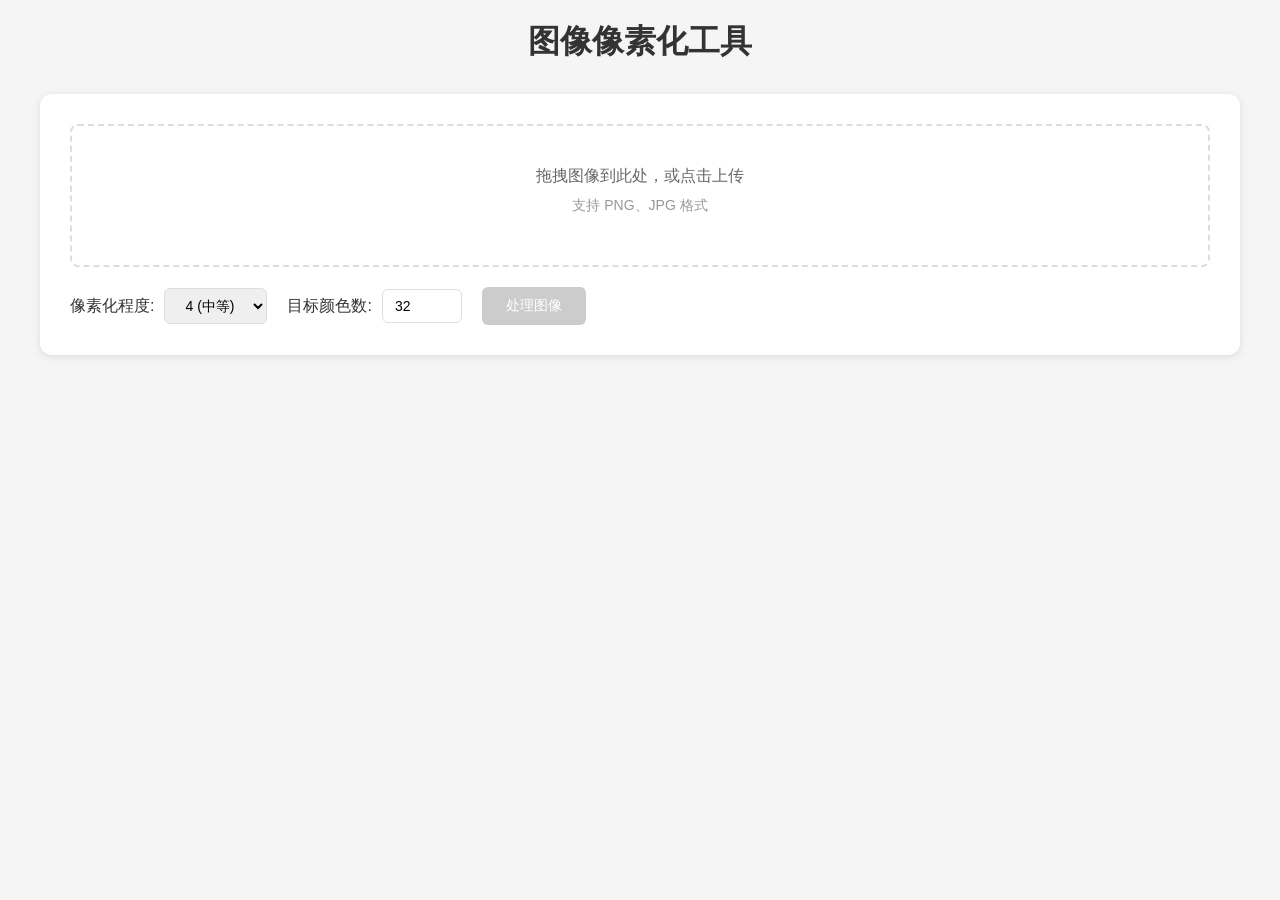
==== static/index.html @ 077cb4ea "feat(api): 添加 K-Means 颜色优化功能 支持对像素化图像进行 K-Means 颜色聚类减少颜色总数， 前端可设定目标颜色数并一键优化，优化后图像支持下载。  Co-Authored-" ====
<!DOCTYPE html>
<html lang="zh-CN">
<head>
    <meta charset="UTF-8">
    <meta name="viewport" content="width=device-width, initial-scale=1.0">
    <title>像素化工具</title>
    <style>
        * {
            margin: 0;
            padding: 0;
            box-sizing: border-box;
        }

        body {
            font-family: -apple-system, BlinkMacSystemFont, "Segoe UI", Roboto, sans-serif;
            background: #f5f5f5;
            min-height: 100vh;
            padding: 20px;
        }

        .container {
            max-width: 1200px;
            margin: 0 auto;
        }

        h1 {
            text-align: center;
            margin-bottom: 30px;
            color: #333;
        }

        .upload-section {
            background: white;
            border-radius: 12px;
            padding: 30px;
            margin-bottom: 20px;
            box-shadow: 0 2px 8px rgba(0,0,0,0.1);
        }

        .upload-area {
            border: 2px dashed #ddd;
            border-radius: 8px;
            padding: 40px;
            text-align: center;
            cursor: pointer;
            transition: all 0.3s;
        }

        .upload-area:hover, .upload-area.dragover {
            border-color: #007aff;
            background: #f0f7ff;
        }

        .upload-area p {
            color: #666;
            margin-bottom: 10px;
        }

        .upload-area .hint {
            font-size: 14px;
            color: #999;
        }

        .upload-area.has-file {
            border-style: solid;
            padding: 10px;
        }

        .upload-area.has-file p,
        .upload-area.has-file .hint {
            display: none;
        }

        .upload-area .preview-img {
            display: none;
            max-width: 100%;
            max-height: 300px;
            border-radius: 8px;
        }

        .upload-area.has-file .preview-img {
            display: block;
        }

        .controls {
            display: flex;
            align-items: center;
            gap: 20px;
            margin-top: 20px;
            flex-wrap: wrap;
        }

        .control-group {
            display: flex;
            align-items: center;
            gap: 10px;
        }

        label {
            font-weight: 500;
            color: #333;
        }

        select {
            padding: 8px 16px;
            border: 1px solid #ddd;
            border-radius: 6px;
            font-size: 14px;
            cursor: pointer;
        }

        button {
            padding: 10px 24px;
            background: #007aff;
            color: white;
            border: none;
            border-radius: 6px;
            font-size: 14px;
            font-weight: 500;
            cursor: pointer;
            transition: background 0.3s;
        }

        button:hover {
            background: #0056b3;
        }

        button:disabled {
            background: #ccc;
            cursor: not-allowed;
        }

        .result-section {
            display: none;
            background: white;
            border-radius: 12px;
            padding: 30px;
            box-shadow: 0 2px 8px rgba(0,0,0,0.1);
        }

        .result-section.show {
            display: block;
        }

        .image-compare {
            display: grid;
            grid-template-columns: repeat(auto-fit, minmax(300px, 1fr));
            gap: 20px;
        }

        .image-box {
            text-align: center;
        }

        .image-box h3 {
            margin-bottom: 10px;
            color: #333;
        }

        .image-box img {
            max-width: 100%;
            border-radius: 8px;
            border: 1px solid #eee;
        }

        .download-btn {
            margin-top: 15px;
            padding: 10px 24px;
            background: #34c759;
            color: white;
            border: none;
            border-radius: 6px;
            font-size: 14px;
            font-weight: 500;
            cursor: pointer;
            transition: background 0.3s;
            text-align: center;
            display: inline-block;
        }

        .download-btn:hover {
            background: #28a745;
        }

        .download-btn:disabled {
            background: #ccc;
            cursor: not-allowed;
        }

        .optimize-btn {
            margin-top: 15px;
            padding: 10px 24px;
            background: #ff9500;
            color: white;
            border: none;
            border-radius: 6px;
            font-size: 14px;
            font-weight: 500;
            cursor: pointer;
            transition: background 0.3s;
        }

        .optimize-btn:hover {
            background: #e08600;
        }

        .optimize-btn:disabled {
            background: #ccc;
            cursor: not-allowed;
        }

        .color-info {
            margin-top: 8px;
            font-size: 13px;
            color: #888;
        }

        .loading {
            display: none;
            text-align: center;
            padding: 20px;
            color: #666;
        }

        .loading.show {
            display: block;
        }

        .spinner {
            border: 3px solid #f3f3f3;
            border-top: 3px solid #007aff;
            border-radius: 50%;
            width: 40px;
            height: 40px;
            animation: spin 1s linear infinite;
            margin: 0 auto 10px;
        }

        @keyframes spin {
            0% { transform: rotate(0deg); }
            100% { transform: rotate(360deg); }
        }

        .error {
            display: none;
            background: #fee;
            color: #c33;
            padding: 12px 16px;
            border-radius: 6px;
            margin-top: 15px;
        }

        .error.show {
            display: block;
        }

        input[type="file"] {
            display: none;
        }
    </style>
</head>
<body>
    <div class="container">
        <h1>图像像素化工具</h1>

        <div class="upload-section">
            <div class="upload-area" id="uploadArea">
                <p>拖拽图像到此处，或点击上传</p>
                <p class="hint">支持 PNG、JPG 格式</p>
                <img id="previewImg" class="preview-img" src="" alt="预览">
            </div>
            <input type="file" id="fileInput" accept="image/png,image/jpeg,image/jpg">

            <div class="controls">
                <div class="control-group">
                    <label for="cellSize">像素化程度:</label>
                    <select id="cellSize">
                        <option value="2">2 (轻微)</option>
                        <option value="3">3</option>
                        <option value="4" selected>4 (中等)</option>
                        <option value="5">5</option>
                        <option value="6">6</option>
                        <option value="7">7</option>
                        <option value="8">8 (强烈)</option>
                    </select>
                </div>
                <div class="control-group">
                    <label for="targetColors">目标颜色数:</label>
                    <input type="number" id="targetColors" value="32" min="2" max="256"
                           style="padding:8px 12px;border:1px solid #ddd;border-radius:6px;font-size:14px;width:80px;">
                </div>
                <button id="processBtn" disabled>处理图像</button>
            </div>

            <div class="error" id="error"></div>

            <div class="loading" id="loading">
                <div class="spinner"></div>
                <p>处理中...</p>
            </div>
        </div>

        <div class="result-section" id="resultSection">
            <div class="image-compare">
                <div class="image-box">
                    <h3>原图</h3>
                    <img id="originalImage" src="" alt="原图">
                </div>
                <div class="image-box">
                    <h3>像素化结果</h3>
                    <img id="resultImage" src="" alt="像素化结果">
                    <p class="color-info" id="colorInfo"></p>
                    <div style="text-align: center;">
                        <button id="optimizeBtn" class="optimize-btn" disabled>颜色优化</button>
                        <button id="downloadBtn" class="download-btn">下载原始尺寸</button>
                    </div>
                </div>
                <div class="image-box" id="optimizedBox" style="display:none;">
                    <h3>颜色优化结果</h3>
                    <img id="optimizedImage" src="" alt="颜色优化结果">
                    <p class="color-info" id="optimizedColorInfo"></p>
                    <div style="text-align: center;">
                        <button id="downloadOptimizedBtn" class="download-btn">下载优化图像</button>
                    </div>
                </div>
            </div>
        </div>
    </div>

    <script>
        const uploadArea = document.getElementById('uploadArea');
        const fileInput = document.getElementById('fileInput');
        const cellSize = document.getElementById('cellSize');
        const targetColors = document.getElementById('targetColors');
        const processBtn = document.getElementById('processBtn');
        const resultSection = document.getElementById('resultSection');
        const previewImg = document.getElementById('previewImg');
        const originalImage = document.getElementById('originalImage');
        const resultImage = document.getElementById('resultImage');
        const loading = document.getElementById('loading');
        const error = document.getElementById('error');
        const downloadBtn = document.getElementById('downloadBtn');
        const optimizeBtn = document.getElementById('optimizeBtn');
        const optimizedBox = document.getElementById('optimizedBox');
        const optimizedImage = document.getElementById('optimizedImage');
        const downloadOptimizedBtn = document.getElementById('downloadOptimizedBtn');
        const colorInfo = document.getElementById('colorInfo');
        const optimizedColorInfo = document.getElementById('optimizedColorInfo');

        let selectedFile = null;
        let pixelatedBlob = null;

        // 点击上传区域触发文件选择
        uploadArea.addEventListener('click', () => {
            fileInput.click();
        });

        // 文件选择
        fileInput.addEventListener('change', (e) => {
            if (e.target.files.length > 0) {
                selectedFile = e.target.files[0];
                resultSection.classList.remove('show');
                showPreview(selectedFile);
            }
        });

        // 拖拽上传
        uploadArea.addEventListener('dragover', (e) => {
            e.preventDefault();
            uploadArea.classList.add('dragover');
        });

        uploadArea.addEventListener('dragleave', () => {
            uploadArea.classList.remove('dragover');
        });

        uploadArea.addEventListener('drop', (e) => {
            e.preventDefault();
            uploadArea.classList.remove('dragover');

            const files = e.dataTransfer.files;
            if (files.length > 0) {
                const file = files[0];
                if (file.type.startsWith('image/')) {
                    selectedFile = file;
                    resultSection.classList.remove('show');
                    showPreview(file);
                } else {
                    showError('请选择有效的图像文件');
                }
            }
        });

        // 显示预览
        function showPreview(file) {
            const reader = new FileReader();
            reader.onload = (e) => {
                previewImg.src = e.target.result;
                originalImage.src = e.target.result;
                uploadArea.classList.add('has-file');
                processBtn.disabled = false;
                hideError();
            };
            reader.readAsDataURL(file);
        }

        // 处理图像
        processBtn.addEventListener('click', async () => {
            if (!selectedFile) return;

            hideError();
            loading.classList.add('show');
            processBtn.disabled = true;

            const formData = new FormData();
            formData.append('image', selectedFile);
            formData.append('cell_size', cellSize.value);

            try {
                const response = await fetch('/pixelize', {
                    method: 'POST',
                    body: formData
                });

                if (!response.ok) {
                    const errorData = await response.json();
                    throw new Error(errorData.detail || '处理失败');
                }

                const blob = await response.blob();
                pixelatedBlob = blob;
                const resultUrl = URL.createObjectURL(blob);
                resultImage.src = resultUrl;
                resultSection.classList.add('show');

                // 计算并显示颜色数
                const imgEl = new Image();
                imgEl.onload = () => {
                    const colorCount = countColors(imgEl);
                    colorInfo.textContent = `当前颜色数: ${colorCount}`;
                    const target = parseInt(targetColors.value);
                    optimizeBtn.disabled = colorCount <= target;
                    if (colorCount <= target) {
                        colorInfo.textContent += ` (已满足目标 ${target})`;
                    }
                };
                imgEl.src = resultUrl;

                // 隐藏之前的优化结果
                optimizedBox.style.display = 'none';

            } catch (err) {
                showError(err.message);
            } finally {
                loading.classList.remove('show');
                processBtn.disabled = false;
            }
        });

        // 下载原始尺寸图像
        downloadBtn.addEventListener('click', async () => {
            if (!selectedFile) return;

            const originalText = downloadBtn.textContent;
            downloadBtn.textContent = '下载中...';
            downloadBtn.disabled = true;

            const formData = new FormData();
            formData.append('image', selectedFile);
            formData.append('cell_size', cellSize.value);
            formData.append('original_size', 'true');

            try {
                const response = await fetch('/pixelize', {
                    method: 'POST',
                    body: formData
                });

                if (!response.ok) {
                    const errorData = await response.json();
                    throw new Error(errorData.detail || '下载失败');
                }

                const blob = await response.blob();
                const url = URL.createObjectURL(blob);
                const a = document.createElement('a');
                a.href = url;
                a.download = `pixelized_${cellSize.value}_${selectedFile.name}`;
                document.body.appendChild(a);
                a.click();
                document.body.removeChild(a);
                URL.revokeObjectURL(url);

            } catch (err) {
                showError(err.message);
            } finally {
                downloadBtn.textContent = originalText;
                downloadBtn.disabled = false;
            }
        });

        // 统计图像颜色数
        function countColors(imgEl) {
            const canvas = document.createElement('canvas');
            canvas.width = imgEl.naturalWidth;
            canvas.height = imgEl.naturalHeight;
            const ctx = canvas.getContext('2d');
            ctx.drawImage(imgEl, 0, 0);
            const data = ctx.getImageData(0, 0, canvas.width, canvas.height).data;
            const colors = new Set();
            for (let i = 0; i < data.length; i += 4) {
                colors.add((data[i] << 16) | (data[i+1] << 8) | data[i+2]);
            }
            return colors.size;
        }

        // 颜色优化
        optimizeBtn.addEventListener('click', async () => {
            if (!pixelatedBlob) return;

            const target = parseInt(targetColors.value);
            if (target < 2 || target > 256) {
                showError('目标颜色数必须在 2-256 之间');
                return;
            }

            hideError();
            optimizeBtn.disabled = true;
            optimizeBtn.textContent = '优化中...';

            const formData = new FormData();
            formData.append('image', pixelatedBlob, 'pixelated.png');
            formData.append('target_colors', target);

            try {
                const response = await fetch('/optimize-colors', {
                    method: 'POST',
                    body: formData
                });

                if (!response.ok) {
                    const errorData = await response.json();
                    throw new Error(errorData.detail || '优化失败');
                }

                const blob = await response.blob();
                const url = URL.createObjectURL(blob);
                optimizedImage.src = url;
                optimizedBox.style.display = 'block';

                // 统计优化后的颜色数
                const imgEl = new Image();
                imgEl.onload = () => {
                    const colorCount = countColors(imgEl);
                    optimizedColorInfo.textContent = `优化后颜色数: ${colorCount} (目标: ${target})`;
                };
                imgEl.src = url;

            } catch (err) {
                showError(err.message);
            } finally {
                optimizeBtn.textContent = '颜色优化';
                optimizeBtn.disabled = false;
            }
        });

        // 下载优化图像
        downloadOptimizedBtn.addEventListener('click', () => {
            if (!optimizedImage.src) return;
            const a = document.createElement('a');
            a.href = optimizedImage.src;
            a.download = `optimized_${targetColors.value}colors_${selectedFile ? selectedFile.name : 'image.png'}`;
            document.body.appendChild(a);
            a.click();
            document.body.removeChild(a);
        });

        function showError(message) {
            error.textContent = message;
            error.classList.add('show');
        }

        function hideError() {
            error.classList.remove('show');
        }
    </script>
</body>
</html>
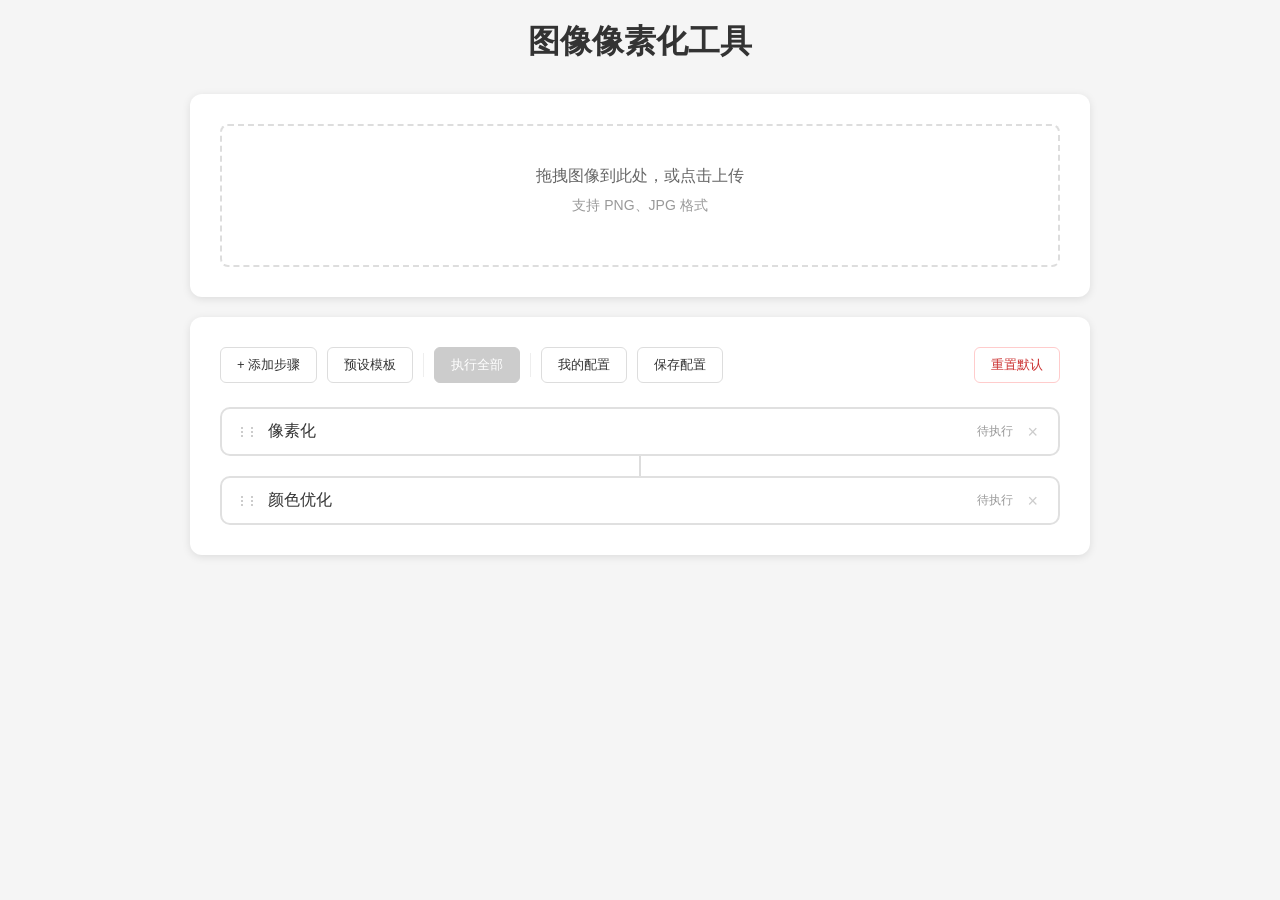
==== commit a8174fe5: "feat(ui): 重构前端为可配置管线架构 - 用数据驱动的 pipe 注册表替换硬编码线性流程 - 支持 pipe 拖拽排序、增删、参数调整 - 内置预设模板（默认/含背景统一/仅背景统一） - " ====
--- a/static/index.html
+++ b/static/index.html
@@ -5,258 +5,159 @@
     <meta name="viewport" content="width=device-width, initial-scale=1.0">
     <title>像素化工具</title>
     <style>
-        * {
-            margin: 0;
-            padding: 0;
-            box-sizing: border-box;
-        }
-
-        body {
-            font-family: -apple-system, BlinkMacSystemFont, "Segoe UI", Roboto, sans-serif;
-            background: #f5f5f5;
-            min-height: 100vh;
-            padding: 20px;
-        }
-
-        .container {
-            max-width: 1200px;
-            margin: 0 auto;
-        }
-
-        h1 {
-            text-align: center;
-            margin-bottom: 30px;
-            color: #333;
-        }
-
-        .upload-section {
-            background: white;
-            border-radius: 12px;
-            padding: 30px;
-            margin-bottom: 20px;
-            box-shadow: 0 2px 8px rgba(0,0,0,0.1);
-        }
-
-        .upload-area {
-            border: 2px dashed #ddd;
-            border-radius: 8px;
-            padding: 40px;
-            text-align: center;
-            cursor: pointer;
-            transition: all 0.3s;
-        }
-
-        .upload-area:hover, .upload-area.dragover {
-            border-color: #007aff;
-            background: #f0f7ff;
-        }
-
-        .upload-area p {
-            color: #666;
-            margin-bottom: 10px;
-        }
-
-        .upload-area .hint {
-            font-size: 14px;
-            color: #999;
-        }
-
-        .upload-area.has-file {
-            border-style: solid;
-            padding: 10px;
-        }
-
-        .upload-area.has-file p,
-        .upload-area.has-file .hint {
-            display: none;
-        }
-
-        .upload-area .preview-img {
-            display: none;
-            max-width: 100%;
-            max-height: 300px;
-            border-radius: 8px;
-        }
-
-        .upload-area.has-file .preview-img {
-            display: block;
-        }
-
-        .controls {
-            display: flex;
-            align-items: center;
-            gap: 20px;
-            margin-top: 20px;
-            flex-wrap: wrap;
-        }
-
-        .control-group {
-            display: flex;
-            align-items: center;
-            gap: 10px;
-        }
-
-        label {
-            font-weight: 500;
-            color: #333;
-        }
-
-        select {
-            padding: 8px 16px;
-            border: 1px solid #ddd;
-            border-radius: 6px;
-            font-size: 14px;
-            cursor: pointer;
-        }
-
-        button {
-            padding: 10px 24px;
-            background: #007aff;
-            color: white;
-            border: none;
-            border-radius: 6px;
-            font-size: 14px;
-            font-weight: 500;
-            cursor: pointer;
-            transition: background 0.3s;
-        }
-
-        button:hover {
-            background: #0056b3;
-        }
-
-        button:disabled {
-            background: #ccc;
-            cursor: not-allowed;
-        }
-
-        .result-section {
-            display: none;
-            background: white;
-            border-radius: 12px;
-            padding: 30px;
-            box-shadow: 0 2px 8px rgba(0,0,0,0.1);
-        }
-
-        .result-section.show {
-            display: block;
-        }
-
-        .image-compare {
-            display: grid;
-            grid-template-columns: repeat(auto-fit, minmax(300px, 1fr));
-            gap: 20px;
-        }
-
-        .image-box {
-            text-align: center;
-        }
-
-        .image-box h3 {
-            margin-bottom: 10px;
-            color: #333;
-        }
-
-        .image-box img {
-            max-width: 100%;
-            border-radius: 8px;
-            border: 1px solid #eee;
-        }
-
-        .download-btn {
-            margin-top: 15px;
-            padding: 10px 24px;
-            background: #34c759;
-            color: white;
-            border: none;
-            border-radius: 6px;
-            font-size: 14px;
-            font-weight: 500;
-            cursor: pointer;
-            transition: background 0.3s;
-            text-align: center;
-            display: inline-block;
-        }
-
-        .download-btn:hover {
-            background: #28a745;
-        }
-
-        .download-btn:disabled {
-            background: #ccc;
-            cursor: not-allowed;
-        }
-
-        .optimize-btn {
-            margin-top: 15px;
-            padding: 10px 24px;
-            background: #ff9500;
-            color: white;
-            border: none;
-            border-radius: 6px;
-            font-size: 14px;
-            font-weight: 500;
-            cursor: pointer;
-            transition: background 0.3s;
-        }
-
-        .optimize-btn:hover {
-            background: #e08600;
-        }
-
-        .optimize-btn:disabled {
-            background: #ccc;
-            cursor: not-allowed;
-        }
-
-        .color-info {
-            margin-top: 8px;
-            font-size: 13px;
-            color: #888;
-        }
-
-        .loading {
-            display: none;
-            text-align: center;
-            padding: 20px;
-            color: #666;
-        }
-
-        .loading.show {
-            display: block;
-        }
-
-        .spinner {
-            border: 3px solid #f3f3f3;
-            border-top: 3px solid #007aff;
-            border-radius: 50%;
-            width: 40px;
-            height: 40px;
-            animation: spin 1s linear infinite;
-            margin: 0 auto 10px;
-        }
-
-        @keyframes spin {
-            0% { transform: rotate(0deg); }
-            100% { transform: rotate(360deg); }
-        }
-
-        .error {
-            display: none;
-            background: #fee;
-            color: #c33;
-            padding: 12px 16px;
-            border-radius: 6px;
-            margin-top: 15px;
-        }
-
-        .error.show {
-            display: block;
-        }
-
-        input[type="file"] {
-            display: none;
-        }
+        * { margin: 0; padding: 0; box-sizing: border-box; }
+        body { font-family: -apple-system, BlinkMacSystemFont, "Segoe UI", Roboto, sans-serif;
+               background: #f5f5f5; min-height: 100vh; padding: 20px; }
+        .container { max-width: 900px; margin: 0 auto; }
+        h1 { text-align: center; margin-bottom: 30px; color: #333; }
+
+        /* Upload Section */
+        .upload-section { background: white; border-radius: 12px; padding: 30px;
+                          margin-bottom: 20px; box-shadow: 0 2px 8px rgba(0,0,0,0.1); }
+        .upload-area { border: 2px dashed #ddd; border-radius: 8px; padding: 40px;
+                       text-align: center; cursor: pointer; transition: all 0.3s; }
+        .upload-area:hover, .upload-area.dragover { border-color: #007aff; background: #f0f7ff; }
+        .upload-area p { color: #666; margin-bottom: 10px; }
+        .upload-area .hint { font-size: 14px; color: #999; }
+        .upload-area.has-file { border-style: solid; padding: 10px; }
+        .upload-area.has-file p, .upload-area.has-file .hint { display: none; }
+        .upload-area .preview-img { display: none; max-width: 100%; max-height: 300px; border-radius: 8px; }
+        .upload-area.has-file .preview-img { display: block; }
+        input[type="file"] { display: none; }
+
+        .error { display: none; background: #fee; color: #c33; padding: 12px 16px;
+                 border-radius: 6px; margin-top: 15px; }
+        .error.show { display: block; }
+        .loading { display: none; text-align: center; padding: 20px; color: #666; }
+        .loading.show { display: block; }
+        .spinner { border: 3px solid #f3f3f3; border-top: 3px solid #007aff;
+                   border-radius: 50%; width: 40px; height: 40px;
+                   animation: spin 1s linear infinite; margin: 0 auto 10px; }
+        @keyframes spin { 0% { transform: rotate(0deg); } 100% { transform: rotate(360deg); } }
+
+        /* Pipeline Section */
+        .pipeline-section { background: white; border-radius: 12px; padding: 30px;
+                            box-shadow: 0 2px 8px rgba(0,0,0,0.1); margin-top: 20px; }
+
+        /* Toolbar */
+        .pipeline-toolbar { display: flex; gap: 10px; margin-bottom: 24px; flex-wrap: wrap;
+                            align-items: center; }
+        .toolbar-btn { padding: 8px 16px; border: 1px solid #ddd; border-radius: 6px;
+                       background: white; color: #333; font-size: 13px; cursor: pointer;
+                       transition: all 0.2s; }
+        .toolbar-btn:hover { border-color: #007aff; color: #007aff; }
+        .toolbar-btn.primary { background: #007aff; color: white; border-color: #007aff; }
+        .toolbar-btn.primary:hover { background: #0056b3; }
+        .toolbar-btn.primary:disabled { background: #ccc; border-color: #ccc; cursor: not-allowed; color: white; }
+        .toolbar-btn.danger { color: #c33; border-color: #fcc; }
+        .toolbar-btn.danger:hover { background: #fee; }
+        .toolbar-sep { width: 1px; height: 24px; background: #eee; }
+
+        /* Dropdown */
+        .dropdown { position: relative; display: inline-block; }
+        .dropdown-menu { display: none; position: absolute; top: 100%; left: 0;
+                         margin-top: 4px; background: white; border: 1px solid #ddd;
+                         border-radius: 6px; box-shadow: 0 4px 12px rgba(0,0,0,0.15);
+                         z-index: 100; min-width: 220px; }
+        .dropdown-menu.show { display: block; }
+        .dropdown-item { display: block; width: 100%; padding: 10px 16px; border: none;
+                         background: none; text-align: left; cursor: pointer; font-size: 13px;
+                         color: #333; }
+        .dropdown-item:hover { background: #f0f7ff; }
+        .dropdown-item + .dropdown-item { border-top: 1px solid #f5f5f5; }
+        .dropdown-item.saved { display: flex; justify-content: space-between; align-items: center; }
+        .dropdown-item .del-config { background: none; border: none; color: #ccc;
+                                     font-size: 14px; cursor: pointer; padding: 0 2px; line-height: 1; }
+        .dropdown-item .del-config:hover { color: #ff3b30; }
+
+        /* Save Config Form */
+        .save-form { display: none; align-items: center; gap: 6px; }
+        .save-form.show { display: flex; }
+        .save-form input[type="text"] { padding: 6px 10px; border: 1px solid #ddd; border-radius: 4px;
+                                        font-size: 13px; width: 140px; outline: none; }
+        .save-form input[type="text"]:focus { border-color: #007aff; }
+        .save-form .confirm-btn { padding: 6px 12px; background: #34c759; color: white;
+                                  border: none; border-radius: 4px; font-size: 13px; cursor: pointer; }
+        .save-form .confirm-btn:hover { background: #28a745; }
+        .save-form .cancel-btn { padding: 6px 10px; background: none; border: 1px solid #ddd;
+                                 border-radius: 4px; font-size: 13px; cursor: pointer; color: #666; }
+        .save-form .cancel-btn:hover { background: #f5f5f5; }
+
+        /* Pipeline Flow */
+        .pipeline-flow { display: flex; flex-direction: column; }
+
+        /* Pipe Card */
+        .pipe-card { border: 2px solid #e0e0e0; border-radius: 10px; background: white;
+                     transition: border-color 0.2s; }
+        .pipe-card.running { border-color: #007aff; }
+        .pipe-card.done { border-color: #34c759; }
+        .pipe-card.error { border-color: #ff3b30; }
+        .pipe-card.stale { border-color: #ff9500; }
+
+        .pipe-header { display: flex; align-items: center; padding: 12px 16px;
+                       cursor: pointer; user-select: none; gap: 10px; }
+        .pipe-header .drag-handle { cursor: grab; color: #ccc; font-size: 16px;
+                                    letter-spacing: 2px; }
+        .pipe-header .drag-handle:active { cursor: grabbing; }
+        .pipe-header .pipe-label { font-weight: 500; color: #333; flex: 1; }
+        .pipe-header .pipe-status { font-size: 12px; color: #999; }
+        .pipe-header .delete-btn { background: none; border: none; color: #ccc;
+                                   font-size: 18px; cursor: pointer; padding: 0 4px; line-height: 1; }
+        .pipe-header .delete-btn:hover { color: #ff3b30; }
+
+        .pipe-body { display: none; padding: 0 16px 16px; }
+        .pipe-card.expanded .pipe-body { display: block; }
+
+        /* Params */
+        .pipe-params { display: flex; gap: 16px; flex-wrap: wrap; align-items: center;
+                       margin-bottom: 12px; }
+        .param-group { display: flex; align-items: center; gap: 8px; }
+        .param-group label { font-size: 13px; color: #666; white-space: nowrap; }
+        .param-group select, .param-group input[type="number"] {
+            padding: 6px 10px; border: 1px solid #ddd; border-radius: 4px; font-size: 13px; }
+        .param-group input[type="range"] { width: 120px; cursor: pointer; }
+        .param-group input[type="color"] { width: 36px; height: 28px; padding: 2px;
+                                           cursor: pointer; border: 1px solid #ddd; border-radius: 4px; }
+        .param-group .range-val { font-size: 12px; color: #888; min-width: 28px; }
+
+        /* Pipe Actions */
+        .pipe-actions { display: flex; gap: 8px; flex-wrap: wrap; }
+        .act-btn { padding: 6px 14px; border-radius: 4px; font-size: 13px;
+                   cursor: pointer; border: none; transition: all 0.2s; }
+        .act-btn.exec { background: #007aff; color: white; }
+        .act-btn.exec:hover { background: #0056b3; }
+        .act-btn.exec:disabled { background: #ccc; cursor: not-allowed; }
+        .act-btn.exec-from { background: #ff9500; color: white; }
+        .act-btn.exec-from:hover { background: #e08600; }
+        .act-btn.exec-from:disabled { background: #ccc; cursor: not-allowed; }
+        .act-btn.dl { background: #34c759; color: white; }
+        .act-btn.dl:hover { background: #28a745; }
+
+        /* Pipe Result */
+        .pipe-result { margin-top: 12px; padding-top: 12px; border-top: 1px solid #f0f0f0; }
+        .pipe-result .result-viewport { overflow: auto; border: 1px solid #eee;
+                                        border-radius: 8px; max-height: 400px; }
+        .pipe-result img { max-width: 100%; display: block; }
+        .pipe-result img.pixelated { image-rendering: pixelated;
+                                     image-rendering: -moz-crisp-edges;
+                                     image-rendering: crisp-edges; }
+        .zoom-row { display: flex; align-items: center; gap: 8px; margin-bottom: 8px;
+                    justify-content: center; }
+        .zoom-row button { padding: 4px 12px; font-size: 14px; line-height: 1; min-width: 28px;
+                           background: #f5f5f5; color: #333; border: 1px solid #ddd;
+                           border-radius: 4px; cursor: pointer; }
+        .zoom-row button:hover { background: #eee; }
+        .zoom-row .zoom-val { font-size: 12px; color: #888; min-width: 36px; text-align: center; }
+        .pipe-result .color-info { font-size: 12px; color: #888; margin-top: 6px; text-align: center; }
+
+        /* Connector */
+        .pipe-connector { height: 20px; display: flex; justify-content: center; }
+        .pipe-connector::before { content: ''; width: 2px; height: 100%; background: #ddd; }
+
+        /* Drag states */
+        .pipe-card.dragging { opacity: 0.4; }
+        .pipe-card.drag-over-top { border-top: 3px solid #007aff; }
+        .pipe-card.drag-over-bottom { border-bottom: 3px solid #007aff; }
     </style>
 </head>
 <body>
@@ -270,319 +171,741 @@
                 <img id="previewImg" class="preview-img" src="" alt="预览">
             </div>
             <input type="file" id="fileInput" accept="image/png,image/jpeg,image/jpg">
-
-            <div class="controls">
-                <div class="control-group">
-                    <label for="cellSize">像素化程度:</label>
-                    <select id="cellSize">
-                        <option value="2">2 (轻微)</option>
-                        <option value="3">3</option>
-                        <option value="4" selected>4 (中等)</option>
-                        <option value="5">5</option>
-                        <option value="6">6</option>
-                        <option value="7">7</option>
-                        <option value="8">8 (强烈)</option>
-                    </select>
-                </div>
-                <div class="control-group">
-                    <label for="targetColors">目标颜色数:</label>
-                    <input type="number" id="targetColors" value="32" min="2" max="256"
-                           style="padding:8px 12px;border:1px solid #ddd;border-radius:6px;font-size:14px;width:80px;">
-                </div>
-                <button id="processBtn" disabled>处理图像</button>
-            </div>
-
             <div class="error" id="error"></div>
-
             <div class="loading" id="loading">
                 <div class="spinner"></div>
-                <p>处理中...</p>
+                <p id="loadingText">处理中...</p>
             </div>
         </div>
 
-        <div class="result-section" id="resultSection">
-            <div class="image-compare">
-                <div class="image-box">
-                    <h3>原图</h3>
-                    <img id="originalImage" src="" alt="原图">
+        <div class="pipeline-section" id="pipelineSection">
+            <div class="pipeline-toolbar">
+                <div class="dropdown" id="addPipeDropdown">
+                    <button class="toolbar-btn" id="addPipeBtn">+ 添加步骤</button>
+                    <div class="dropdown-menu" id="addPipeMenu"></div>
                 </div>
-                <div class="image-box">
-                    <h3>像素化结果</h3>
-                    <img id="resultImage" src="" alt="像素化结果">
-                    <p class="color-info" id="colorInfo"></p>
-                    <div style="text-align: center;">
-                        <button id="optimizeBtn" class="optimize-btn" disabled>颜色优化</button>
-                        <button id="downloadBtn" class="download-btn">下载原始尺寸</button>
-                    </div>
+                <div class="dropdown" id="presetDropdown">
+                    <button class="toolbar-btn" id="presetBtn">预设模板</button>
+                    <div class="dropdown-menu" id="presetMenu"></div>
                 </div>
-                <div class="image-box" id="optimizedBox" style="display:none;">
-                    <h3>颜色优化结果</h3>
-                    <img id="optimizedImage" src="" alt="颜色优化结果">
-                    <p class="color-info" id="optimizedColorInfo"></p>
-                    <div style="text-align: center;">
-                        <button id="downloadOptimizedBtn" class="download-btn">下载优化图像</button>
-                    </div>
+                <div class="toolbar-sep"></div>
+                <button class="toolbar-btn primary" id="executeAllBtn" disabled>执行全部</button>
+                <div class="toolbar-sep"></div>
+                <div class="dropdown" id="savedConfigDropdown">
+                    <button class="toolbar-btn" id="savedConfigBtn">我的配置</button>
+                    <div class="dropdown-menu" id="savedConfigMenu"></div>
                 </div>
+                <button class="toolbar-btn" id="saveConfigBtn">保存配置</button>
+                <div class="save-form" id="saveForm">
+                    <input type="text" id="saveConfigName" placeholder="配置名称" maxlength="30">
+                    <button class="confirm-btn" id="saveConfirmBtn">保存</button>
+                    <button class="cancel-btn" id="saveCancelBtn">取消</button>
+                </div>
+                <div style="flex:1;"></div>
+                <button class="toolbar-btn danger" id="resetBtn">重置默认</button>
             </div>
+            <div class="pipeline-flow" id="pipelineFlow"></div>
         </div>
     </div>
 
     <script>
-        const uploadArea = document.getElementById('uploadArea');
-        const fileInput = document.getElementById('fileInput');
-        const cellSize = document.getElementById('cellSize');
-        const targetColors = document.getElementById('targetColors');
-        const processBtn = document.getElementById('processBtn');
-        const resultSection = document.getElementById('resultSection');
-        const previewImg = document.getElementById('previewImg');
-        const originalImage = document.getElementById('originalImage');
-        const resultImage = document.getElementById('resultImage');
-        const loading = document.getElementById('loading');
-        const error = document.getElementById('error');
-        const downloadBtn = document.getElementById('downloadBtn');
-        const optimizeBtn = document.getElementById('optimizeBtn');
-        const optimizedBox = document.getElementById('optimizedBox');
-        const optimizedImage = document.getElementById('optimizedImage');
-        const downloadOptimizedBtn = document.getElementById('downloadOptimizedBtn');
-        const colorInfo = document.getElementById('colorInfo');
-        const optimizedColorInfo = document.getElementById('optimizedColorInfo');
-
-        let selectedFile = null;
-        let pixelatedBlob = null;
-
-        // 点击上传区域触发文件选择
-        uploadArea.addEventListener('click', () => {
-            fileInput.click();
+    // ============================================================
+    // 数据层
+    // ============================================================
+
+    const PIPE_REGISTRY = {
+        'unify-background': {
+            type: 'unify-background',
+            label: '背景统一',
+            endpoint: '/unify-background',
+            params: [
+                { key: 'tolerance', label: '容差', type: 'range',
+                  min: 1, max: 20, step: 0.5, default: 5.0 },
+                { key: 'target_color', label: '目标色', type: 'color',
+                  default: '#808080' }
+            ],
+            resultType: 'default'
+        },
+        'pixelize': {
+            type: 'pixelize',
+            label: '像素化',
+            endpoint: '/pixelize',
+            params: [
+                { key: 'cell_size', label: '像素化程度', type: 'select',
+                  options: [
+                    { value: 2, label: '2 (轻微)' },
+                    { value: 3, label: '3' },
+                    { value: 4, label: '4 (中等)' },
+                    { value: 5, label: '5' },
+                    { value: 6, label: '6' },
+                    { value: 7, label: '7' },
+                    { value: 8, label: '8 (强烈)' }
+                  ],
+                  default: 4 }
+            ],
+            resultType: 'pixelated'
+        },
+        'optimize-colors': {
+            type: 'optimize-colors',
+            label: '颜色优化',
+            endpoint: '/optimize-colors',
+            params: [
+                { key: 'target_colors', label: '目标颜色数', type: 'number',
+                  min: 2, max: 256, default: 32 }
+            ],
+            resultType: 'pixelated'
+        }
+    };
+
+    const PIPELINE_PRESETS = {
+        'default': { label: '默认（像素化 → 颜色优化）', pipes: ['pixelize', 'optimize-colors'] },
+        'with-bg': { label: '含背景统一', pipes: ['unify-background', 'pixelize', 'optimize-colors'] },
+        'bg-only': { label: '仅背景统一', pipes: ['unify-background'] }
+    };
+
+    let _pipeIdCounter = 0;
+    function nextPipeId() { return 'pipe_' + (_pipeIdCounter++); }
+
+    function defaultParams(pipeType) {
+        const params = {};
+        for (const p of PIPE_REGISTRY[pipeType].params) params[p.key] = p.default;
+        return params;
+    }
+
+    function createPipelineState(pipeTypes) {
+        const pipes = pipeTypes.map(type => ({ type, id: nextPipeId(), params: defaultParams(type) }));
+        const blobs = {};
+        for (const p of pipes) blobs[p.id] = null;
+        return { pipes, blobs, executedUpTo: -1 };
+    }
+
+    function addPipe(state, type, index) {
+        const pipe = { type, id: nextPipeId(), params: defaultParams(type) };
+        if (index == null) index = state.pipes.length;
+        state.pipes.splice(index, 0, pipe);
+        state.blobs[pipe.id] = null;
+        resetFrom(state, index);
+        return pipe;
+    }
+
+    function removePipe(state, id) {
+        const idx = state.pipes.findIndex(p => p.id === id);
+        if (idx === -1) return;
+        state.pipes.splice(idx, 1);
+        delete state.blobs[id];
+        resetFrom(state, idx);
+    }
+
+    function movePipe(state, fromIndex, toIndex) {
+        const adjusted = fromIndex < toIndex ? toIndex - 1 : toIndex;
+        if (adjusted === fromIndex) return;
+        const [pipe] = state.pipes.splice(fromIndex, 1);
+        state.pipes.splice(adjusted, 0, pipe);
+        resetFrom(state, Math.min(fromIndex, adjusted));
+    }
+
+    function updateParam(state, id, key, value) {
+        const pipe = state.pipes.find(p => p.id === id);
+        if (!pipe) return;
+        pipe.params[key] = value;
+        resetFrom(state, state.pipes.indexOf(pipe));
+    }
+
+    function getInputBlob(state, pipeIndex) {
+        if (pipeIndex === 0) return null;
+        return state.blobs[state.pipes[pipeIndex - 1].id];
+    }
+
+    function resetFrom(state, pipeIndex) {
+        for (let i = pipeIndex; i < state.pipes.length; i++) state.blobs[state.pipes[i].id] = null;
+        if (state.executedUpTo >= pipeIndex) state.executedUpTo = pipeIndex - 1;
+    }
+
+    // localStorage
+    const STORAGE_KEY = 'pixelization_pipeline';
+
+    function serializePipeline(state) {
+        return JSON.stringify({ pipes: state.pipes.map(p => ({ type: p.type, params: p.params })) });
+    }
+
+    function deserializePipeline(json) {
+        const data = JSON.parse(json);
+        const pipes = data.pipes.filter(p => PIPE_REGISTRY[p.type]).map(p => ({
+            type: p.type, id: nextPipeId(), params: { ...defaultParams(p.type), ...p.params }
+        }));
+        if (pipes.length === 0) return createPipelineState(PIPELINE_PRESETS['default'].pipes);
+        const blobs = {};
+        for (const p of pipes) blobs[p.id] = null;
+        return { pipes, blobs, executedUpTo: -1 };
+    }
+
+    function savePipeline(state) {
+        try { localStorage.setItem(STORAGE_KEY, serializePipeline(state)); } catch (e) {}
+    }
+
+    function loadPipeline() {
+        try {
+            const json = localStorage.getItem(STORAGE_KEY);
+            if (json) return deserializePipeline(json);
+        } catch (e) {}
+        return createPipelineState(PIPELINE_PRESETS['default'].pipes);
+    }
+
+    // ============================================================
+    // 状态 & DOM 引用
+    // ============================================================
+
+    let pipelineState = loadPipeline();
+    let selectedFile = null;
+    let isExecuting = false;
+    const zoomScales = {};
+
+    const $ = id => document.getElementById(id);
+    const uploadArea = $('uploadArea');
+    const fileInput = $('fileInput');
+    const previewImg = $('previewImg');
+    const pipelineSection = $('pipelineSection');
+    const pipelineFlow = $('pipelineFlow');
+    const errorEl = $('error');
+    const loadingEl = $('loading');
+    const loadingText = $('loadingText');
+    const executeAllBtn = $('executeAllBtn');
+
+    // ============================================================
+    // 工具函数
+    // ============================================================
+
+    function showError(msg) { errorEl.textContent = msg; errorEl.classList.add('show'); }
+    function hideError() { errorEl.classList.remove('show'); }
+    function showLoading(text) { loadingText.textContent = text || '处理中...'; loadingEl.classList.add('show'); }
+    function hideLoading() { loadingEl.classList.remove('show'); }
+
+    function countColors(imgEl) {
+        const c = document.createElement('canvas');
+        c.width = imgEl.naturalWidth; c.height = imgEl.naturalHeight;
+        const ctx = c.getContext('2d');
+        ctx.drawImage(imgEl, 0, 0);
+        const d = ctx.getImageData(0, 0, c.width, c.height).data;
+        const s = new Set();
+        for (let i = 0; i < d.length; i += 4) s.add((d[i] << 16) | (d[i+1] << 8) | d[i+2]);
+        return s.size;
+    }
+
+    function triggerDownload(blob, filename) {
+        const url = URL.createObjectURL(blob);
+        const a = document.createElement('a');
+        a.href = url; a.download = filename;
+        document.body.appendChild(a); a.click(); document.body.removeChild(a);
+        URL.revokeObjectURL(url);
+    }
+
+    // ============================================================
+    // 上传处理
+    // ============================================================
+
+    uploadArea.addEventListener('click', () => fileInput.click());
+
+    fileInput.addEventListener('change', e => {
+        if (e.target.files.length > 0) { selectedFile = e.target.files[0]; onFileSelected(); }
+    });
+
+    uploadArea.addEventListener('dragover', e => { e.preventDefault(); uploadArea.classList.add('dragover'); });
+    uploadArea.addEventListener('dragleave', () => uploadArea.classList.remove('dragover'));
+    uploadArea.addEventListener('drop', e => {
+        e.preventDefault(); uploadArea.classList.remove('dragover');
+        const f = e.dataTransfer.files;
+        if (f.length > 0 && f[0].type.startsWith('image/')) { selectedFile = f[0]; onFileSelected(); }
+        else showError('请选择有效的图像文件');
+    });
+
+    function onFileSelected() {
+        const reader = new FileReader();
+        reader.onload = e => {
+            previewImg.src = e.target.result;
+            uploadArea.classList.add('has-file');
+            // 清除所有结果
+            for (const p of pipelineState.pipes) pipelineState.blobs[p.id] = null;
+            pipelineState.executedUpTo = -1;
+            renderPipeline();
+            hideError();
+        };
+        reader.readAsDataURL(selectedFile);
+    }
+
+    // ============================================================
+    // 管线渲染
+    // ============================================================
+
+    function renderPipeline() {
+        pipelineFlow.innerHTML = '';
+        pipelineState.pipes.forEach((pipe, idx) => {
+            if (idx > 0) {
+                const conn = document.createElement('div');
+                conn.className = 'pipe-connector';
+                pipelineFlow.appendChild(conn);
+            }
+            pipelineFlow.appendChild(createPipeCard(pipe, idx));
         });
-
-        // 文件选择
-        fileInput.addEventListener('change', (e) => {
-            if (e.target.files.length > 0) {
-                selectedFile = e.target.files[0];
-                resultSection.classList.remove('show');
-                showPreview(selectedFile);
+        updateToolbar();
+        savePipeline(pipelineState);
+    }
+
+    function cardState(pipe, idx) {
+        const hasBlob = !!pipelineState.blobs[pipe.id];
+        if (!hasBlob) return idx <= pipelineState.executedUpTo ? 'stale' : '';
+        return idx > pipelineState.executedUpTo ? 'stale' : 'done';
+    }
+
+    function statusText(state) {
+        if (state === 'done') return '已完成';
+        if (state === 'stale') return '需重新执行';
+        return '待执行';
+    }
+
+    function createPipeCard(pipe, index) {
+        const reg = PIPE_REGISTRY[pipe.type];
+        const cs = cardState(pipe, index);
+        const hasBlob = !!pipelineState.blobs[pipe.id];
+
+        const card = document.createElement('div');
+        card.className = 'pipe-card' + (cs ? ' ' + cs : '') + (hasBlob ? ' expanded' : '');
+        card.dataset.pipeId = pipe.id;
+        card.dataset.index = index;
+
+        // --- Header ---
+        const header = document.createElement('div');
+        header.className = 'pipe-header';
+        header.innerHTML = `
+            <span class="drag-handle" draggable="true">\u22EE\u22EE</span>
+            <span class="pipe-label">${reg.label}</span>
+            <span class="pipe-status">${statusText(cs)}</span>
+            <button class="delete-btn" title="删除">\u00D7</button>
+        `;
+
+        // 展开/折叠
+        header.addEventListener('click', e => {
+            if (e.target.classList.contains('drag-handle') || e.target.classList.contains('delete-btn')) return;
+            card.classList.toggle('expanded');
+        });
+
+        // 删除
+        header.querySelector('.delete-btn').addEventListener('click', e => {
+            e.stopPropagation();
+            if (pipelineState.pipes.length <= 1) return;
+            removePipe(pipelineState, pipe.id);
+            renderPipeline();
+        });
+
+        // --- Body ---
+        const body = document.createElement('div');
+        body.className = 'pipe-body';
+
+        // 参数
+        const paramsDiv = document.createElement('div');
+        paramsDiv.className = 'pipe-params';
+        for (const pd of reg.params) paramsDiv.appendChild(createParamControl(pd, pipe));
+        body.appendChild(paramsDiv);
+
+        // 操作按钮
+        const actions = document.createElement('div');
+        actions.className = 'pipe-actions';
+
+        const canExec = selectedFile && !isExecuting && (index === 0 || !!getInputBlob(pipelineState, index));
+        const execBtn = document.createElement('button');
+        execBtn.className = 'act-btn exec';
+        execBtn.textContent = '执行此步骤';
+        execBtn.disabled = !canExec;
+        execBtn.addEventListener('click', () => runSingle(index));
+        actions.appendChild(execBtn);
+
+        if ((cs === 'stale' || hasBlob) && index < pipelineState.pipes.length - 1) {
+            const fromBtn = document.createElement('button');
+            fromBtn.className = 'act-btn exec-from';
+            fromBtn.textContent = '从此步执行到底';
+            fromBtn.disabled = !selectedFile || isExecuting;
+            fromBtn.addEventListener('click', () => runFrom(index));
+            actions.appendChild(fromBtn);
+        }
+
+        if (hasBlob) {
+            const dlBtn = document.createElement('button');
+            dlBtn.className = 'act-btn dl';
+            dlBtn.textContent = '下载';
+            dlBtn.addEventListener('click', () => triggerDownload(pipelineState.blobs[pipe.id], `${pipe.type}_result.png`));
+            actions.appendChild(dlBtn);
+        }
+        body.appendChild(actions);
+
+        // 结果
+        if (hasBlob) body.appendChild(createResultDiv(pipe));
+
+        card.appendChild(header);
+        card.appendChild(body);
+        setupDrag(card, pipe, index);
+        return card;
+    }
+
+    // --- 参数控件 ---
+    function createParamControl(pd, pipe) {
+        const g = document.createElement('div');
+        g.className = 'param-group';
+
+        const label = document.createElement('label');
+        label.textContent = pd.label + ':';
+        g.appendChild(label);
+
+        if (pd.type === 'select') {
+            const sel = document.createElement('select');
+            for (const o of pd.options) {
+                const opt = document.createElement('option');
+                opt.value = o.value; opt.textContent = o.label;
+                if (String(pipe.params[pd.key]) === String(o.value)) opt.selected = true;
+                sel.appendChild(opt);
             }
+            sel.addEventListener('change', () => { updateParam(pipelineState, pipe.id, pd.key, parseInt(sel.value)); renderPipeline(); });
+            g.appendChild(sel);
+        } else if (pd.type === 'range') {
+            const input = document.createElement('input');
+            input.type = 'range'; input.min = pd.min; input.max = pd.max; input.step = pd.step;
+            input.value = pipe.params[pd.key];
+            const val = document.createElement('span');
+            val.className = 'range-val'; val.textContent = parseFloat(input.value).toFixed(1);
+            input.addEventListener('input', () => { val.textContent = parseFloat(input.value).toFixed(1); });
+            input.addEventListener('change', () => { updateParam(pipelineState, pipe.id, pd.key, parseFloat(input.value)); renderPipeline(); });
+            g.appendChild(input); g.appendChild(val);
+        } else if (pd.type === 'number') {
+            const input = document.createElement('input');
+            input.type = 'number'; input.min = pd.min; input.max = pd.max;
+            input.value = pipe.params[pd.key]; input.style.width = '80px';
+            input.addEventListener('change', () => { updateParam(pipelineState, pipe.id, pd.key, parseInt(input.value)); renderPipeline(); });
+            g.appendChild(input);
+        } else if (pd.type === 'color') {
+            const input = document.createElement('input');
+            input.type = 'color'; input.value = pipe.params[pd.key];
+            input.addEventListener('change', () => { updateParam(pipelineState, pipe.id, pd.key, input.value); renderPipeline(); });
+            g.appendChild(input);
+        }
+        return g;
+    }
+
+    // --- 结果区 ---
+    function createResultDiv(pipe) {
+        const reg = PIPE_REGISTRY[pipe.type];
+        const blob = pipelineState.blobs[pipe.id];
+        const div = document.createElement('div');
+        div.className = 'pipe-result';
+
+        // 缩放
+        const zr = document.createElement('div');
+        zr.className = 'zoom-row';
+        const zoomLabel = document.createElement('span');
+        zoomLabel.className = 'zoom-val'; zoomLabel.textContent = '100%';
+        const mkZBtn = (text, dir) => {
+            const b = document.createElement('button'); b.textContent = text;
+            return b;
+        };
+        const zOut = mkZBtn('-', -1);
+        const zIn = mkZBtn('+', 1);
+        const zReset = mkZBtn('重置', 0);
+        zr.appendChild(zOut); zr.appendChild(zoomLabel); zr.appendChild(zIn); zr.appendChild(zReset);
+        div.appendChild(zr);
+
+        // 图片
+        const vp = document.createElement('div');
+        vp.className = 'result-viewport';
+        const img = document.createElement('img');
+        img.className = reg.resultType === 'pixelated' ? 'pixelated' : '';
+        img.src = URL.createObjectURL(blob);
+        vp.appendChild(img);
+        div.appendChild(vp);
+
+        // 颜色信息
+        const ci = document.createElement('p');
+        ci.className = 'color-info';
+        img.onload = () => { ci.textContent = '颜色数: ' + countColors(img); };
+        div.appendChild(ci);
+
+        // 缩放事件
+        zoomScales[pipe.id] = 1;
+        const doZoom = dir => {
+            if (dir === 0) zoomScales[pipe.id] = 1;
+            else { zoomScales[pipe.id] *= (dir > 0 ? 2 : 0.5); zoomScales[pipe.id] = Math.max(0.25, Math.min(zoomScales[pipe.id], 32)); }
+            img.style.width = (zoomScales[pipe.id] * 100) + '%';
+            zoomLabel.textContent = Math.round(zoomScales[pipe.id] * 100) + '%';
+        };
+        zOut.addEventListener('click', () => doZoom(-1));
+        zIn.addEventListener('click', () => doZoom(1));
+        zReset.addEventListener('click', () => doZoom(0));
+
+        return div;
+    }
+
+    // ============================================================
+    // 拖拽排序
+    // ============================================================
+
+    function setupDrag(card, pipe, index) {
+        const handle = card.querySelector('.drag-handle');
+
+        handle.addEventListener('dragstart', e => {
+            e.dataTransfer.setData('text/plain', pipe.id);
+            e.dataTransfer.effectAllowed = 'move';
+            requestAnimationFrame(() => card.classList.add('dragging'));
         });
 
-        // 拖拽上传
-        uploadArea.addEventListener('dragover', (e) => {
+        handle.addEventListener('dragend', () => {
+            card.classList.remove('dragging');
+            document.querySelectorAll('.pipe-card').forEach(c => c.classList.remove('drag-over-top', 'drag-over-bottom'));
+        });
+
+        card.addEventListener('dragover', e => {
             e.preventDefault();
-            uploadArea.classList.add('dragover');
+            e.dataTransfer.dropEffect = 'move';
+            const rect = card.getBoundingClientRect();
+            card.classList.remove('drag-over-top', 'drag-over-bottom');
+            card.classList.add(e.clientY < rect.top + rect.height / 2 ? 'drag-over-top' : 'drag-over-bottom');
         });
 
-        uploadArea.addEventListener('dragleave', () => {
-            uploadArea.classList.remove('dragover');
+        card.addEventListener('dragleave', () => card.classList.remove('drag-over-top', 'drag-over-bottom'));
+
+        card.addEventListener('drop', e => {
+            e.preventDefault();
+            card.classList.remove('drag-over-top', 'drag-over-bottom');
+            const draggedId = e.dataTransfer.getData('text/plain');
+            if (draggedId === pipe.id) return;
+            const fromIdx = pipelineState.pipes.findIndex(p => p.id === draggedId);
+            if (fromIdx === -1) return;
+            const rect = card.getBoundingClientRect();
+            const insertAfter = e.clientY >= rect.top + rect.height / 2;
+            const toIdx = insertAfter ? index + 1 : index;
+            movePipe(pipelineState, fromIdx, toIdx);
+            renderPipeline();
         });
-
-        uploadArea.addEventListener('drop', (e) => {
-            e.preventDefault();
-            uploadArea.classList.remove('dragover');
-
-            const files = e.dataTransfer.files;
-            if (files.length > 0) {
-                const file = files[0];
-                if (file.type.startsWith('image/')) {
-                    selectedFile = file;
-                    resultSection.classList.remove('show');
-                    showPreview(file);
-                } else {
-                    showError('请选择有效的图像文件');
-                }
+    }
+
+    // ============================================================
+    // 管线执行
+    // ============================================================
+
+    async function executePipe(index) {
+        const pipe = pipelineState.pipes[index];
+        const reg = PIPE_REGISTRY[pipe.type];
+        const inputBlob = index === 0 ? selectedFile : getInputBlob(pipelineState, index);
+        if (!inputBlob) throw new Error('缺少输入图像');
+
+        // 更新卡片 UI
+        const card = pipelineFlow.querySelector(`[data-pipe-id="${pipe.id}"]`);
+        if (card) {
+            card.className = 'pipe-card running expanded';
+            card.querySelector('.pipe-status').textContent = '执行中...';
+        }
+        showLoading(reg.label + ' 处理中...');
+
+        try {
+            const fd = new FormData();
+            fd.append('image', inputBlob, index === 0 ? selectedFile.name : 'input.png');
+            for (const [k, v] of Object.entries(pipe.params)) fd.append(k, v);
+
+            const res = await fetch(reg.endpoint, { method: 'POST', body: fd });
+            if (!res.ok) {
+                const err = await res.json().catch(() => ({ detail: '处理失败' }));
+                throw new Error(err.detail || '处理失败');
             }
-        });
-
-        // 显示预览
-        function showPreview(file) {
-            const reader = new FileReader();
-            reader.onload = (e) => {
-                previewImg.src = e.target.result;
-                originalImage.src = e.target.result;
-                uploadArea.classList.add('has-file');
-                processBtn.disabled = false;
-                hideError();
-            };
-            reader.readAsDataURL(file);
+
+            pipelineState.blobs[pipe.id] = await res.blob();
+            pipelineState.executedUpTo = Math.max(pipelineState.executedUpTo, index);
+        } finally {
+            hideLoading();
         }
-
-        // 处理图像
-        processBtn.addEventListener('click', async () => {
-            if (!selectedFile) return;
-
-            hideError();
-            loading.classList.add('show');
-            processBtn.disabled = true;
-
-            const formData = new FormData();
-            formData.append('image', selectedFile);
-            formData.append('cell_size', cellSize.value);
-
-            try {
-                const response = await fetch('/pixelize', {
-                    method: 'POST',
-                    body: formData
-                });
-
-                if (!response.ok) {
-                    const errorData = await response.json();
-                    throw new Error(errorData.detail || '处理失败');
-                }
-
-                const blob = await response.blob();
-                pixelatedBlob = blob;
-                const resultUrl = URL.createObjectURL(blob);
-                resultImage.src = resultUrl;
-                resultSection.classList.add('show');
-
-                // 计算并显示颜色数
-                const imgEl = new Image();
-                imgEl.onload = () => {
-                    const colorCount = countColors(imgEl);
-                    colorInfo.textContent = `当前颜色数: ${colorCount}`;
-                    const target = parseInt(targetColors.value);
-                    optimizeBtn.disabled = colorCount <= target;
-                    if (colorCount <= target) {
-                        colorInfo.textContent += ` (已满足目标 ${target})`;
-                    }
-                };
-                imgEl.src = resultUrl;
-
-                // 隐藏之前的优化结果
-                optimizedBox.style.display = 'none';
-
-            } catch (err) {
-                showError(err.message);
-            } finally {
-                loading.classList.remove('show');
-                processBtn.disabled = false;
-            }
-        });
-
-        // 下载原始尺寸图像
-        downloadBtn.addEventListener('click', async () => {
-            if (!selectedFile) return;
-
-            const originalText = downloadBtn.textContent;
-            downloadBtn.textContent = '下载中...';
-            downloadBtn.disabled = true;
-
-            const formData = new FormData();
-            formData.append('image', selectedFile);
-            formData.append('cell_size', cellSize.value);
-            formData.append('original_size', 'true');
-
-            try {
-                const response = await fetch('/pixelize', {
-                    method: 'POST',
-                    body: formData
-                });
-
-                if (!response.ok) {
-                    const errorData = await response.json();
-                    throw new Error(errorData.detail || '下载失败');
-                }
-
-                const blob = await response.blob();
-                const url = URL.createObjectURL(blob);
-                const a = document.createElement('a');
-                a.href = url;
-                a.download = `pixelized_${cellSize.value}_${selectedFile.name}`;
-                document.body.appendChild(a);
-                a.click();
-                document.body.removeChild(a);
-                URL.revokeObjectURL(url);
-
-            } catch (err) {
-                showError(err.message);
-            } finally {
-                downloadBtn.textContent = originalText;
-                downloadBtn.disabled = false;
-            }
-        });
-
-        // 统计图像颜色数
-        function countColors(imgEl) {
-            const canvas = document.createElement('canvas');
-            canvas.width = imgEl.naturalWidth;
-            canvas.height = imgEl.naturalHeight;
-            const ctx = canvas.getContext('2d');
-            ctx.drawImage(imgEl, 0, 0);
-            const data = ctx.getImageData(0, 0, canvas.width, canvas.height).data;
-            const colors = new Set();
-            for (let i = 0; i < data.length; i += 4) {
-                colors.add((data[i] << 16) | (data[i+1] << 8) | data[i+2]);
-            }
-            return colors.size;
+    }
+
+    async function runSingle(index) {
+        hideError(); isExecuting = true;
+        try { await executePipe(index); }
+        catch (e) { showError(e.message); }
+        finally { isExecuting = false; renderPipeline(); }
+    }
+
+    async function runAll() {
+        if (!selectedFile || isExecuting) return;
+        hideError(); isExecuting = true;
+        try {
+            for (let i = 0; i < pipelineState.pipes.length; i++) await executePipe(i);
+        } catch (e) { showError(e.message); }
+        finally { isExecuting = false; renderPipeline(); }
+    }
+
+    async function runFrom(startIndex) {
+        if (!selectedFile || isExecuting) return;
+        hideError(); isExecuting = true;
+        try {
+            for (let i = startIndex; i < pipelineState.pipes.length; i++) await executePipe(i);
+        } catch (e) { showError(e.message); }
+        finally { isExecuting = false; renderPipeline(); }
+    }
+
+    // ============================================================
+    // 工具栏
+    // ============================================================
+
+    function updateToolbar() {
+        executeAllBtn.disabled = !selectedFile || isExecuting;
+    }
+
+    function populateMenus() {
+        // 添加步骤菜单
+        const addMenu = $('addPipeMenu');
+        for (const [type, reg] of Object.entries(PIPE_REGISTRY)) {
+            const btn = document.createElement('button');
+            btn.className = 'dropdown-item'; btn.textContent = reg.label;
+            btn.addEventListener('mousedown', e => {
+                e.preventDefault();
+                e.stopPropagation();
+                addPipe(pipelineState, type);
+                renderPipeline();
+                closeAllDropdowns();
+            });
+            addMenu.appendChild(btn);
         }
 
-        // 颜色优化
-        optimizeBtn.addEventListener('click', async () => {
-            if (!pixelatedBlob) return;
-
-            const target = parseInt(targetColors.value);
-            if (target < 2 || target > 256) {
-                showError('目标颜色数必须在 2-256 之间');
-                return;
-            }
-
-            hideError();
-            optimizeBtn.disabled = true;
-            optimizeBtn.textContent = '优化中...';
-
-            const formData = new FormData();
-            formData.append('image', pixelatedBlob, 'pixelated.png');
-            formData.append('target_colors', target);
-
-            try {
-                const response = await fetch('/optimize-colors', {
-                    method: 'POST',
-                    body: formData
-                });
-
-                if (!response.ok) {
-                    const errorData = await response.json();
-                    throw new Error(errorData.detail || '优化失败');
-                }
-
-                const blob = await response.blob();
-                const url = URL.createObjectURL(blob);
-                optimizedImage.src = url;
-                optimizedBox.style.display = 'block';
-
-                // 统计优化后的颜色数
-                const imgEl = new Image();
-                imgEl.onload = () => {
-                    const colorCount = countColors(imgEl);
-                    optimizedColorInfo.textContent = `优化后颜色数: ${colorCount} (目标: ${target})`;
-                };
-                imgEl.src = url;
-
-            } catch (err) {
-                showError(err.message);
-            } finally {
-                optimizeBtn.textContent = '颜色优化';
-                optimizeBtn.disabled = false;
-            }
-        });
-
-        // 下载优化图像
-        downloadOptimizedBtn.addEventListener('click', () => {
-            if (!optimizedImage.src) return;
-            const a = document.createElement('a');
-            a.href = optimizedImage.src;
-            a.download = `optimized_${targetColors.value}colors_${selectedFile ? selectedFile.name : 'image.png'}`;
-            document.body.appendChild(a);
-            a.click();
-            document.body.removeChild(a);
-        });
-
-        function showError(message) {
-            error.textContent = message;
-            error.classList.add('show');
+        // 预设菜单
+        const presetMenu = $('presetMenu');
+        for (const [key, preset] of Object.entries(PIPELINE_PRESETS)) {
+            const btn = document.createElement('button');
+            btn.className = 'dropdown-item'; btn.textContent = preset.label;
+            btn.addEventListener('mousedown', e => {
+                e.preventDefault();
+                e.stopPropagation();
+                pipelineState = createPipelineState(preset.pipes);
+                renderPipeline();
+                closeAllDropdowns();
+            });
+            presetMenu.appendChild(btn);
         }
-
-        function hideError() {
-            error.classList.remove('show');
+    }
+
+    function toggleDropdown(menuId) {
+        const menu = $(menuId);
+        const open = menu.classList.contains('show');
+        closeAllDropdowns();
+        if (!open) menu.classList.add('show');
+    }
+
+    function closeAllDropdowns() {
+        document.querySelectorAll('.dropdown-menu').forEach(m => m.classList.remove('show'));
+    }
+
+    $('addPipeBtn').addEventListener('mousedown', e => { e.preventDefault(); e.stopPropagation(); toggleDropdown('addPipeMenu'); });
+    $('presetBtn').addEventListener('mousedown', e => { e.preventDefault(); e.stopPropagation(); toggleDropdown('presetMenu'); });
+    document.addEventListener('mousedown', e => { if (!e.target.closest('.dropdown')) closeAllDropdowns(); });
+
+    executeAllBtn.addEventListener('click', runAll);
+
+    // ============================================================
+    // 保存/加载配置
+    // ============================================================
+
+    const SAVED_CONFIGS_KEY = 'pixelization_saved_configs';
+
+    function loadSavedConfigs() {
+        try { return JSON.parse(localStorage.getItem(SAVED_CONFIGS_KEY)) || {}; }
+        catch (e) { return {}; }
+    }
+
+    function saveSavedConfigs(configs) {
+        try { localStorage.setItem(SAVED_CONFIGS_KEY, JSON.stringify(configs)); } catch (e) {}
+    }
+
+    const saveForm = $('saveForm');
+    const saveConfigName = $('saveConfigName');
+
+    $('saveConfigBtn').addEventListener('click', () => {
+        saveForm.classList.add('show');
+        $('saveConfigBtn').style.display = 'none';
+        saveConfigName.value = '';
+        saveConfigName.focus();
+    });
+
+    $('saveCancelBtn').addEventListener('click', () => {
+        saveForm.classList.remove('show');
+        $('saveConfigBtn').style.display = '';
+    });
+
+    function doSaveConfig() {
+        const name = saveConfigName.value.trim();
+        if (!name) { saveConfigName.focus(); return; }
+        const configs = loadSavedConfigs();
+        configs[name] = pipelineState.pipes.map(p => ({ type: p.type, params: p.params }));
+        saveSavedConfigs(configs);
+        saveForm.classList.remove('show');
+        $('saveConfigBtn').style.display = '';
+        populateSavedConfigMenu();
+    }
+
+    $('saveConfirmBtn').addEventListener('click', doSaveConfig);
+    saveConfigName.addEventListener('keydown', e => { if (e.key === 'Enter') doSaveConfig(); });
+
+    // "我的配置" 下拉
+    function populateSavedConfigMenu() {
+        const menu = $('savedConfigMenu');
+        menu.innerHTML = '';
+        const configs = loadSavedConfigs();
+        const names = Object.keys(configs);
+        if (names.length === 0) {
+            const hint = document.createElement('div');
+            hint.style.cssText = 'padding:10px 16px;font-size:12px;color:#999;';
+            hint.textContent = '暂无保存的配置';
+            menu.appendChild(hint);
+            return;
         }
+        for (const name of names) {
+            const item = document.createElement('div');
+            item.className = 'dropdown-item saved';
+            const label = document.createElement('span');
+            label.textContent = name;
+            label.style.cursor = 'pointer';
+            label.style.flex = '1';
+            label.addEventListener('mousedown', e => {
+                e.preventDefault(); e.stopPropagation();
+                const pipes = configs[name];
+                pipelineState = { pipes: pipes.map(p => ({ type: p.type, id: nextPipeId(), params: { ...defaultParams(p.type), ...p.params } })), blobs: {}, executedUpTo: -1 };
+                for (const p of pipelineState.pipes) pipelineState.blobs[p.id] = null;
+                renderPipeline();
+                closeAllDropdowns();
+            });
+            const del = document.createElement('button');
+            del.className = 'del-config'; del.textContent = '\u00D7'; del.title = '删除';
+            del.addEventListener('mousedown', e => {
+                e.preventDefault(); e.stopPropagation();
+                const c = loadSavedConfigs();
+                delete c[name];
+                saveSavedConfigs(c);
+                populateSavedConfigMenu();
+            });
+            item.appendChild(label);
+            item.appendChild(del);
+            menu.appendChild(item);
+        }
+    }
+
+    $('savedConfigBtn').addEventListener('mousedown', e => {
+        e.preventDefault(); e.stopPropagation();
+        populateSavedConfigMenu();
+        toggleDropdown('savedConfigMenu');
+    });
+
+    $('resetBtn').addEventListener('click', () => {
+        localStorage.removeItem(STORAGE_KEY);
+        pipelineState = createPipelineState(PIPELINE_PRESETS['default'].pipes);
+        renderPipeline();
+    });
+
+    // ============================================================
+    // 初始化
+    // ============================================================
+
+    populateMenus();
+    renderPipeline();
     </script>
 </body>
 </html>
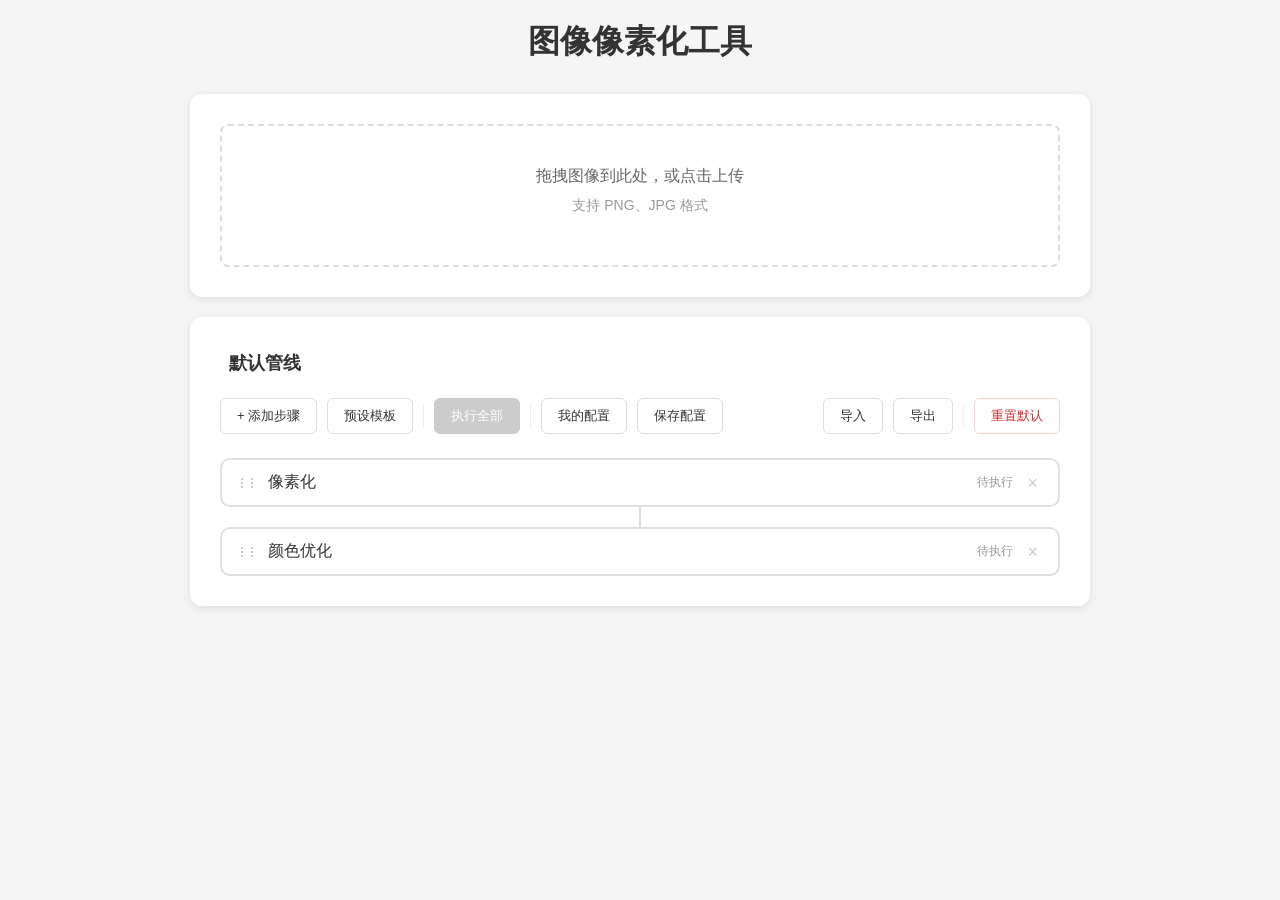
==== commit 4f3588db: "feat(ui): 管线标题、配置导入导出全部配置 - 管线顶部增加可编辑标题，显示当前配置名称 - 导出按钮导出所有已保存配置为 JSON 文件 - 导入按钮合并 JSON 文件中的配置到本地 - " ====
--- a/static/index.html
+++ b/static/index.html
@@ -38,6 +38,15 @@
         /* Pipeline Section */
         .pipeline-section { background: white; border-radius: 12px; padding: 30px;
                             box-shadow: 0 2px 8px rgba(0,0,0,0.1); margin-top: 20px; }
+
+        /* Pipeline Title */
+        .pipeline-title { display: flex; align-items: center; gap: 8px; margin-bottom: 20px; }
+        .pipeline-title input[type="text"] { font-size: 18px; font-weight: 600; color: #333;
+                                             border: 1px solid transparent; border-radius: 4px;
+                                             padding: 4px 8px; outline: none; background: transparent;
+                                             flex: 1; max-width: 400px; }
+        .pipeline-title input[type="text"]:hover { border-color: #eee; }
+        .pipeline-title input[type="text"]:focus { border-color: #007aff; background: #fafafa; }
 
         /* Toolbar */
         .pipeline-toolbar { display: flex; gap: 10px; margin-bottom: 24px; flex-wrap: wrap;
@@ -179,6 +188,9 @@
         </div>
 
         <div class="pipeline-section" id="pipelineSection">
+            <div class="pipeline-title">
+                <input type="text" id="pipelineName" value="默认管线" placeholder="管线名称" maxlength="30">
+            </div>
             <div class="pipeline-toolbar">
                 <div class="dropdown" id="addPipeDropdown">
                     <button class="toolbar-btn" id="addPipeBtn">+ 添加步骤</button>
@@ -202,6 +214,10 @@
                     <button class="cancel-btn" id="saveCancelBtn">取消</button>
                 </div>
                 <div style="flex:1;"></div>
+                <button class="toolbar-btn" id="importBtn">导入</button>
+                <button class="toolbar-btn" id="exportBtn">导出</button>
+                <input type="file" id="importFileInput" accept=".json" style="display:none;">
+                <div class="toolbar-sep"></div>
                 <button class="toolbar-btn danger" id="resetBtn">重置默认</button>
             </div>
             <div class="pipeline-flow" id="pipelineFlow"></div>
@@ -358,6 +374,7 @@
     let pipelineState = loadPipeline();
     let selectedFile = null;
     let isExecuting = false;
+    let pipelineName = '默认管线';
     const zoomScales = {};
 
     const $ = id => document.getElementById(id);
@@ -447,6 +464,7 @@
             pipelineFlow.appendChild(createPipeCard(pipe, idx));
         });
         updateToolbar();
+        syncTitle();
         savePipeline(pipelineState);
     }
 
@@ -777,6 +795,7 @@
                 e.preventDefault();
                 e.stopPropagation();
                 pipelineState = createPipelineState(preset.pipes);
+                pipelineName = preset.label;
                 renderPipeline();
                 closeAllDropdowns();
             });
@@ -870,6 +889,7 @@
                 const pipes = configs[name];
                 pipelineState = { pipes: pipes.map(p => ({ type: p.type, id: nextPipeId(), params: { ...defaultParams(p.type), ...p.params } })), blobs: {}, executedUpTo: -1 };
                 for (const p of pipelineState.pipes) pipelineState.blobs[p.id] = null;
+                pipelineName = name;
                 renderPipeline();
                 closeAllDropdowns();
             });
@@ -894,9 +914,70 @@
         toggleDropdown('savedConfigMenu');
     });
 
+    // ============================================================
+    // 管线名称
+    // ============================================================
+
+    const pipelineNameInput = $('pipelineName');
+
+    pipelineNameInput.addEventListener('change', () => {
+        pipelineName = pipelineNameInput.value.trim() || '未命名管线';
+        pipelineNameInput.value = pipelineName;
+        savePipeline(pipelineState);
+    });
+
+    function syncTitle() {
+        pipelineNameInput.value = pipelineName;
+    }
+
+    // ============================================================
+    // 导入/导出全部配置 JSON
+    // ============================================================
+
+    $('exportBtn').addEventListener('click', () => {
+        const configs = loadSavedConfigs();
+        if (Object.keys(configs).length === 0) { showError('暂无已保存的配置'); return; }
+        const blob = new Blob([JSON.stringify(configs, null, 2)], { type: 'application/json' });
+        triggerDownload(blob, 'pixelization_configs.json');
+    });
+
+    const importFileInput = $('importFileInput');
+
+    $('importBtn').addEventListener('click', () => importFileInput.click());
+
+    importFileInput.addEventListener('change', e => {
+        const file = e.target.files[0];
+        if (!file) return;
+        const reader = new FileReader();
+        reader.onload = ev => {
+            try {
+                const data = JSON.parse(ev.target.result);
+                if (typeof data !== 'object' || Array.isArray(data)) throw new Error('格式错误，应为 { "名称": [步骤] }');
+                const existing = loadSavedConfigs();
+                let count = 0;
+                for (const [name, pipes] of Object.entries(data)) {
+                    if (!Array.isArray(pipes)) continue;
+                    const valid = pipes.filter(p => p.type && PIPE_REGISTRY[p.type]);
+                    if (valid.length === 0) continue;
+                    existing[name] = valid.map(p => ({ type: p.type, params: p.params }));
+                    count++;
+                }
+                if (count === 0) throw new Error('文件中没有有效配置');
+                saveSavedConfigs(existing);
+                populateSavedConfigMenu();
+                hideError();
+            } catch (err) {
+                showError('导入失败: ' + err.message);
+            }
+        };
+        reader.readAsText(file);
+        importFileInput.value = '';
+    });
+
     $('resetBtn').addEventListener('click', () => {
         localStorage.removeItem(STORAGE_KEY);
         pipelineState = createPipelineState(PIPELINE_PRESETS['default'].pipes);
+        pipelineName = '默认管线';
         renderPipeline();
     });
 
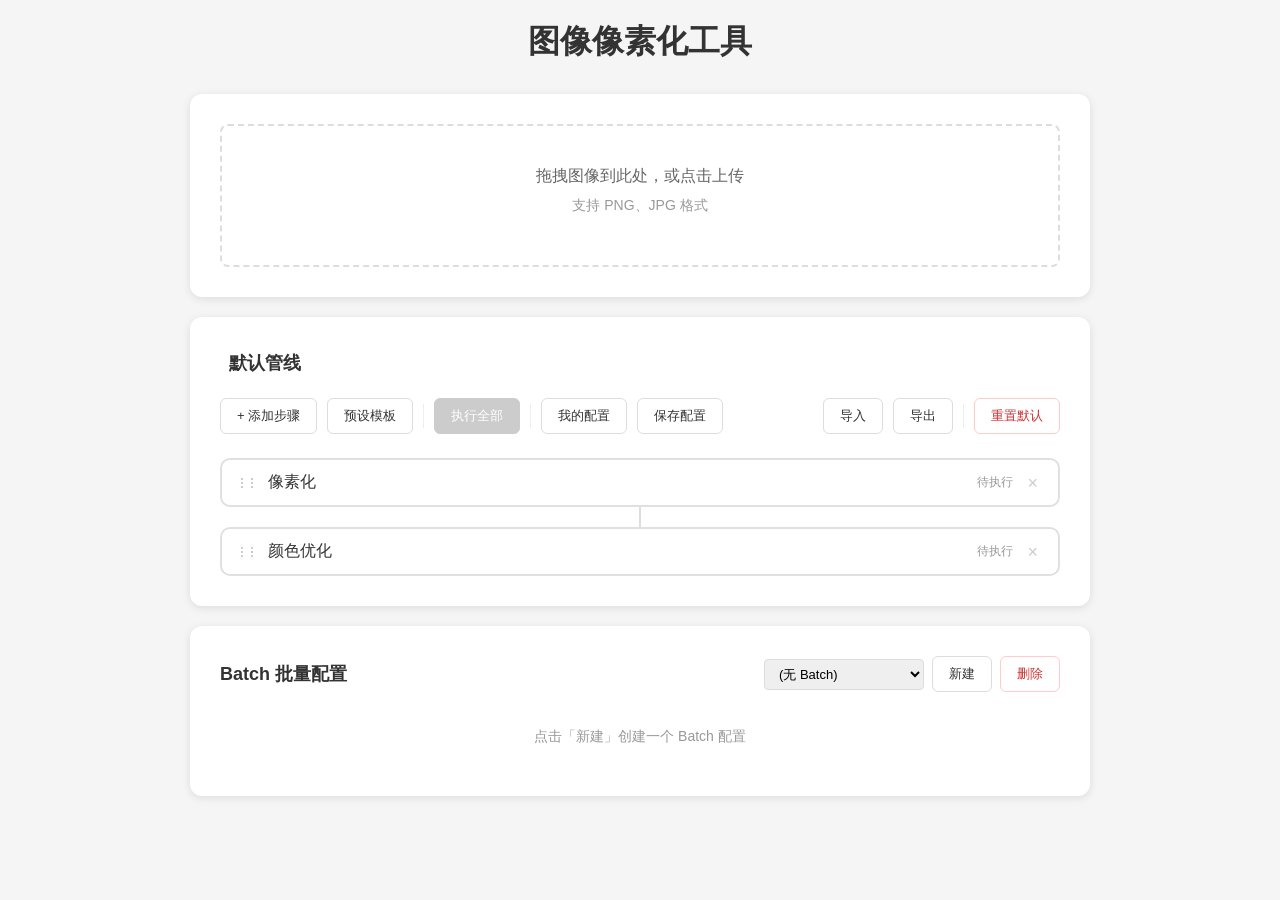
==== commit cb91bf83: "feat(batch): Batch 数据模型 + 面板 UI + 预览执行瓦片拼图 任务12: batch配置JSON schema、CRUD操作函数、localStorage持久化、导入导出 任务" ====
--- a/static/index.html
+++ b/static/index.html
@@ -4,170 +4,7 @@
     <meta charset="UTF-8">
     <meta name="viewport" content="width=device-width, initial-scale=1.0">
     <title>像素化工具</title>
-    <style>
-        * { margin: 0; padding: 0; box-sizing: border-box; }
-        body { font-family: -apple-system, BlinkMacSystemFont, "Segoe UI", Roboto, sans-serif;
-               background: #f5f5f5; min-height: 100vh; padding: 20px; }
-        .container { max-width: 900px; margin: 0 auto; }
-        h1 { text-align: center; margin-bottom: 30px; color: #333; }
-
-        /* Upload Section */
-        .upload-section { background: white; border-radius: 12px; padding: 30px;
-                          margin-bottom: 20px; box-shadow: 0 2px 8px rgba(0,0,0,0.1); }
-        .upload-area { border: 2px dashed #ddd; border-radius: 8px; padding: 40px;
-                       text-align: center; cursor: pointer; transition: all 0.3s; }
-        .upload-area:hover, .upload-area.dragover { border-color: #007aff; background: #f0f7ff; }
-        .upload-area p { color: #666; margin-bottom: 10px; }
-        .upload-area .hint { font-size: 14px; color: #999; }
-        .upload-area.has-file { border-style: solid; padding: 10px; }
-        .upload-area.has-file p, .upload-area.has-file .hint { display: none; }
-        .upload-area .preview-img { display: none; max-width: 100%; max-height: 300px; border-radius: 8px; }
-        .upload-area.has-file .preview-img { display: block; }
-        input[type="file"] { display: none; }
-
-        .error { display: none; background: #fee; color: #c33; padding: 12px 16px;
-                 border-radius: 6px; margin-top: 15px; }
-        .error.show { display: block; }
-        .loading { display: none; text-align: center; padding: 20px; color: #666; }
-        .loading.show { display: block; }
-        .spinner { border: 3px solid #f3f3f3; border-top: 3px solid #007aff;
-                   border-radius: 50%; width: 40px; height: 40px;
-                   animation: spin 1s linear infinite; margin: 0 auto 10px; }
-        @keyframes spin { 0% { transform: rotate(0deg); } 100% { transform: rotate(360deg); } }
-
-        /* Pipeline Section */
-        .pipeline-section { background: white; border-radius: 12px; padding: 30px;
-                            box-shadow: 0 2px 8px rgba(0,0,0,0.1); margin-top: 20px; }
-
-        /* Pipeline Title */
-        .pipeline-title { display: flex; align-items: center; gap: 8px; margin-bottom: 20px; }
-        .pipeline-title input[type="text"] { font-size: 18px; font-weight: 600; color: #333;
-                                             border: 1px solid transparent; border-radius: 4px;
-                                             padding: 4px 8px; outline: none; background: transparent;
-                                             flex: 1; max-width: 400px; }
-        .pipeline-title input[type="text"]:hover { border-color: #eee; }
-        .pipeline-title input[type="text"]:focus { border-color: #007aff; background: #fafafa; }
-
-        /* Toolbar */
-        .pipeline-toolbar { display: flex; gap: 10px; margin-bottom: 24px; flex-wrap: wrap;
-                            align-items: center; }
-        .toolbar-btn { padding: 8px 16px; border: 1px solid #ddd; border-radius: 6px;
-                       background: white; color: #333; font-size: 13px; cursor: pointer;
-                       transition: all 0.2s; }
-        .toolbar-btn:hover { border-color: #007aff; color: #007aff; }
-        .toolbar-btn.primary { background: #007aff; color: white; border-color: #007aff; }
-        .toolbar-btn.primary:hover { background: #0056b3; }
-        .toolbar-btn.primary:disabled { background: #ccc; border-color: #ccc; cursor: not-allowed; color: white; }
-        .toolbar-btn.danger { color: #c33; border-color: #fcc; }
-        .toolbar-btn.danger:hover { background: #fee; }
-        .toolbar-sep { width: 1px; height: 24px; background: #eee; }
-
-        /* Dropdown */
-        .dropdown { position: relative; display: inline-block; }
-        .dropdown-menu { display: none; position: absolute; top: 100%; left: 0;
-                         margin-top: 4px; background: white; border: 1px solid #ddd;
-                         border-radius: 6px; box-shadow: 0 4px 12px rgba(0,0,0,0.15);
-                         z-index: 100; min-width: 220px; }
-        .dropdown-menu.show { display: block; }
-        .dropdown-item { display: block; width: 100%; padding: 10px 16px; border: none;
-                         background: none; text-align: left; cursor: pointer; font-size: 13px;
-                         color: #333; }
-        .dropdown-item:hover { background: #f0f7ff; }
-        .dropdown-item + .dropdown-item { border-top: 1px solid #f5f5f5; }
-        .dropdown-item.saved { display: flex; justify-content: space-between; align-items: center; }
-        .dropdown-item .del-config { background: none; border: none; color: #ccc;
-                                     font-size: 14px; cursor: pointer; padding: 0 2px; line-height: 1; }
-        .dropdown-item .del-config:hover { color: #ff3b30; }
-
-        /* Save Config Form */
-        .save-form { display: none; align-items: center; gap: 6px; }
-        .save-form.show { display: flex; }
-        .save-form input[type="text"] { padding: 6px 10px; border: 1px solid #ddd; border-radius: 4px;
-                                        font-size: 13px; width: 140px; outline: none; }
-        .save-form input[type="text"]:focus { border-color: #007aff; }
-        .save-form .confirm-btn { padding: 6px 12px; background: #34c759; color: white;
-                                  border: none; border-radius: 4px; font-size: 13px; cursor: pointer; }
-        .save-form .confirm-btn:hover { background: #28a745; }
-        .save-form .cancel-btn { padding: 6px 10px; background: none; border: 1px solid #ddd;
-                                 border-radius: 4px; font-size: 13px; cursor: pointer; color: #666; }
-        .save-form .cancel-btn:hover { background: #f5f5f5; }
-
-        /* Pipeline Flow */
-        .pipeline-flow { display: flex; flex-direction: column; }
-
-        /* Pipe Card */
-        .pipe-card { border: 2px solid #e0e0e0; border-radius: 10px; background: white;
-                     transition: border-color 0.2s; }
-        .pipe-card.running { border-color: #007aff; }
-        .pipe-card.done { border-color: #34c759; }
-        .pipe-card.error { border-color: #ff3b30; }
-        .pipe-card.stale { border-color: #ff9500; }
-
-        .pipe-header { display: flex; align-items: center; padding: 12px 16px;
-                       cursor: pointer; user-select: none; gap: 10px; }
-        .pipe-header .drag-handle { cursor: grab; color: #ccc; font-size: 16px;
-                                    letter-spacing: 2px; }
-        .pipe-header .drag-handle:active { cursor: grabbing; }
-        .pipe-header .pipe-label { font-weight: 500; color: #333; flex: 1; }
-        .pipe-header .pipe-status { font-size: 12px; color: #999; }
-        .pipe-header .delete-btn { background: none; border: none; color: #ccc;
-                                   font-size: 18px; cursor: pointer; padding: 0 4px; line-height: 1; }
-        .pipe-header .delete-btn:hover { color: #ff3b30; }
-
-        .pipe-body { display: none; padding: 0 16px 16px; }
-        .pipe-card.expanded .pipe-body { display: block; }
-
-        /* Params */
-        .pipe-params { display: flex; gap: 16px; flex-wrap: wrap; align-items: center;
-                       margin-bottom: 12px; }
-        .param-group { display: flex; align-items: center; gap: 8px; }
-        .param-group label { font-size: 13px; color: #666; white-space: nowrap; }
-        .param-group select, .param-group input[type="number"] {
-            padding: 6px 10px; border: 1px solid #ddd; border-radius: 4px; font-size: 13px; }
-        .param-group input[type="range"] { width: 120px; cursor: pointer; }
-        .param-group input[type="color"] { width: 36px; height: 28px; padding: 2px;
-                                           cursor: pointer; border: 1px solid #ddd; border-radius: 4px; }
-        .param-group .range-val { font-size: 12px; color: #888; min-width: 28px; }
-
-        /* Pipe Actions */
-        .pipe-actions { display: flex; gap: 8px; flex-wrap: wrap; }
-        .act-btn { padding: 6px 14px; border-radius: 4px; font-size: 13px;
-                   cursor: pointer; border: none; transition: all 0.2s; }
-        .act-btn.exec { background: #007aff; color: white; }
-        .act-btn.exec:hover { background: #0056b3; }
-        .act-btn.exec:disabled { background: #ccc; cursor: not-allowed; }
-        .act-btn.exec-from { background: #ff9500; color: white; }
-        .act-btn.exec-from:hover { background: #e08600; }
-        .act-btn.exec-from:disabled { background: #ccc; cursor: not-allowed; }
-        .act-btn.dl { background: #34c759; color: white; }
-        .act-btn.dl:hover { background: #28a745; }
-
-        /* Pipe Result */
-        .pipe-result { margin-top: 12px; padding-top: 12px; border-top: 1px solid #f0f0f0; }
-        .pipe-result .result-viewport { overflow: auto; border: 1px solid #eee;
-                                        border-radius: 8px; max-height: 400px; }
-        .pipe-result img { max-width: 100%; display: block; }
-        .pipe-result img.pixelated { image-rendering: pixelated;
-                                     image-rendering: -moz-crisp-edges;
-                                     image-rendering: crisp-edges; }
-        .zoom-row { display: flex; align-items: center; gap: 8px; margin-bottom: 8px;
-                    justify-content: center; }
-        .zoom-row button { padding: 4px 12px; font-size: 14px; line-height: 1; min-width: 28px;
-                           background: #f5f5f5; color: #333; border: 1px solid #ddd;
-                           border-radius: 4px; cursor: pointer; }
-        .zoom-row button:hover { background: #eee; }
-        .zoom-row .zoom-val { font-size: 12px; color: #888; min-width: 36px; text-align: center; }
-        .pipe-result .color-info { font-size: 12px; color: #888; margin-top: 6px; text-align: center; }
-
-        /* Connector */
-        .pipe-connector { height: 20px; display: flex; justify-content: center; }
-        .pipe-connector::before { content: ''; width: 2px; height: 100%; background: #ddd; }
-
-        /* Drag states */
-        .pipe-card.dragging { opacity: 0.4; }
-        .pipe-card.drag-over-top { border-top: 3px solid #007aff; }
-        .pipe-card.drag-over-bottom { border-bottom: 3px solid #007aff; }
-    </style>
+    <link rel="stylesheet" href="/static/style.css">
 </head>
 <body>
     <div class="container">
@@ -222,771 +59,50 @@
             </div>
             <div class="pipeline-flow" id="pipelineFlow"></div>
         </div>
+
+        <div class="batch-section" id="batchSection">
+            <div class="section-header">
+                <h2>Batch 批量配置</h2>
+                <div class="batch-selector">
+                    <select id="batchSelect"></select>
+                    <button class="toolbar-btn" id="newBatchBtn">新建</button>
+                    <button class="toolbar-btn danger" id="deleteBatchBtn">删除</button>
+                </div>
+            </div>
+            <div class="batch-meta" id="batchMeta">
+                <input type="text" id="batchName" placeholder="Batch 名称" maxlength="30">
+                <label class="tile-label">瓦片: <input type="number" id="batchTileSize" value="16" min="8" max="64"> px</label>
+            </div>
+            <div class="batch-toolbar" id="batchToolbar">
+                <div class="dropdown">
+                    <button class="toolbar-btn" id="addBatchConfigBtn">+ 添加配置</button>
+                    <div class="dropdown-menu" id="addBatchConfigMenu"></div>
+                </div>
+                <button class="toolbar-btn" id="importBatchBtn">导入</button>
+                <button class="toolbar-btn" id="exportBatchBtn">导出 JSON</button>
+                <input type="file" id="importBatchFileInput" accept=".json" style="display:none;">
+                <div style="flex:1;"></div>
+                <button class="toolbar-btn primary" id="executeBatchBtn" disabled>执行预览</button>
+            </div>
+            <div class="batch-configs" id="batchConfigs"></div>
+            <div class="batch-preview" id="batchPreview" style="display:none;">
+                <div class="collage-bar">
+                    <span>拼图预览</span>
+                    <div class="zoom-row">
+                        <button id="collageZoomOut">-</button>
+                        <span class="zoom-val" id="collageZoomVal">100%</span>
+                        <button id="collageZoomIn">+</button>
+                        <button id="collageZoomReset">重置</button>
+                    </div>
+                    <button class="toolbar-btn" id="downloadCollageBtn">下载拼图</button>
+                </div>
+                <div class="collage-viewport" id="collageViewport">
+                    <canvas id="collageCanvas"></canvas>
+                </div>
+            </div>
+        </div>
     </div>
 
-    <script>
-    // ============================================================
-    // 数据层
-    // ============================================================
-
-    const PIPE_REGISTRY = {
-        'unify-background': {
-            type: 'unify-background',
-            label: '背景统一',
-            endpoint: '/unify-background',
-            params: [
-                { key: 'tolerance', label: '容差', type: 'range',
-                  min: 1, max: 20, step: 0.5, default: 5.0 },
-                { key: 'target_color', label: '目标色', type: 'color',
-                  default: '#808080' }
-            ],
-            resultType: 'default'
-        },
-        'pixelize': {
-            type: 'pixelize',
-            label: '像素化',
-            endpoint: '/pixelize',
-            params: [
-                { key: 'cell_size', label: '像素化程度', type: 'select',
-                  options: [
-                    { value: 2, label: '2 (轻微)' },
-                    { value: 3, label: '3' },
-                    { value: 4, label: '4 (中等)' },
-                    { value: 5, label: '5' },
-                    { value: 6, label: '6' },
-                    { value: 7, label: '7' },
-                    { value: 8, label: '8 (强烈)' }
-                  ],
-                  default: 4 }
-            ],
-            resultType: 'pixelated'
-        },
-        'optimize-colors': {
-            type: 'optimize-colors',
-            label: '颜色优化',
-            endpoint: '/optimize-colors',
-            params: [
-                { key: 'target_colors', label: '目标颜色数', type: 'number',
-                  min: 2, max: 256, default: 32 }
-            ],
-            resultType: 'pixelated'
-        }
-    };
-
-    const PIPELINE_PRESETS = {
-        'default': { label: '默认（像素化 → 颜色优化）', pipes: ['pixelize', 'optimize-colors'] },
-        'with-bg': { label: '含背景统一', pipes: ['unify-background', 'pixelize', 'optimize-colors'] },
-        'bg-only': { label: '仅背景统一', pipes: ['unify-background'] }
-    };
-
-    let _pipeIdCounter = 0;
-    function nextPipeId() { return 'pipe_' + (_pipeIdCounter++); }
-
-    function defaultParams(pipeType) {
-        const params = {};
-        for (const p of PIPE_REGISTRY[pipeType].params) params[p.key] = p.default;
-        return params;
-    }
-
-    function createPipelineState(pipeTypes) {
-        const pipes = pipeTypes.map(type => ({ type, id: nextPipeId(), params: defaultParams(type) }));
-        const blobs = {};
-        for (const p of pipes) blobs[p.id] = null;
-        return { pipes, blobs, executedUpTo: -1 };
-    }
-
-    function addPipe(state, type, index) {
-        const pipe = { type, id: nextPipeId(), params: defaultParams(type) };
-        if (index == null) index = state.pipes.length;
-        state.pipes.splice(index, 0, pipe);
-        state.blobs[pipe.id] = null;
-        resetFrom(state, index);
-        return pipe;
-    }
-
-    function removePipe(state, id) {
-        const idx = state.pipes.findIndex(p => p.id === id);
-        if (idx === -1) return;
-        state.pipes.splice(idx, 1);
-        delete state.blobs[id];
-        resetFrom(state, idx);
-    }
-
-    function movePipe(state, fromIndex, toIndex) {
-        const adjusted = fromIndex < toIndex ? toIndex - 1 : toIndex;
-        if (adjusted === fromIndex) return;
-        const [pipe] = state.pipes.splice(fromIndex, 1);
-        state.pipes.splice(adjusted, 0, pipe);
-        resetFrom(state, Math.min(fromIndex, adjusted));
-    }
-
-    function updateParam(state, id, key, value) {
-        const pipe = state.pipes.find(p => p.id === id);
-        if (!pipe) return;
-        pipe.params[key] = value;
-        resetFrom(state, state.pipes.indexOf(pipe));
-    }
-
-    function getInputBlob(state, pipeIndex) {
-        if (pipeIndex === 0) return null;
-        return state.blobs[state.pipes[pipeIndex - 1].id];
-    }
-
-    function resetFrom(state, pipeIndex) {
-        for (let i = pipeIndex; i < state.pipes.length; i++) state.blobs[state.pipes[i].id] = null;
-        if (state.executedUpTo >= pipeIndex) state.executedUpTo = pipeIndex - 1;
-    }
-
-    // localStorage
-    const STORAGE_KEY = 'pixelization_pipeline';
-
-    function serializePipeline(state) {
-        return JSON.stringify({ pipes: state.pipes.map(p => ({ type: p.type, params: p.params })) });
-    }
-
-    function deserializePipeline(json) {
-        const data = JSON.parse(json);
-        const pipes = data.pipes.filter(p => PIPE_REGISTRY[p.type]).map(p => ({
-            type: p.type, id: nextPipeId(), params: { ...defaultParams(p.type), ...p.params }
-        }));
-        if (pipes.length === 0) return createPipelineState(PIPELINE_PRESETS['default'].pipes);
-        const blobs = {};
-        for (const p of pipes) blobs[p.id] = null;
-        return { pipes, blobs, executedUpTo: -1 };
-    }
-
-    function savePipeline(state) {
-        try { localStorage.setItem(STORAGE_KEY, serializePipeline(state)); } catch (e) {}
-    }
-
-    function loadPipeline() {
-        try {
-            const json = localStorage.getItem(STORAGE_KEY);
-            if (json) return deserializePipeline(json);
-        } catch (e) {}
-        return createPipelineState(PIPELINE_PRESETS['default'].pipes);
-    }
-
-    // ============================================================
-    // 状态 & DOM 引用
-    // ============================================================
-
-    let pipelineState = loadPipeline();
-    let selectedFile = null;
-    let isExecuting = false;
-    let pipelineName = '默认管线';
-    const zoomScales = {};
-
-    const $ = id => document.getElementById(id);
-    const uploadArea = $('uploadArea');
-    const fileInput = $('fileInput');
-    const previewImg = $('previewImg');
-    const pipelineSection = $('pipelineSection');
-    const pipelineFlow = $('pipelineFlow');
-    const errorEl = $('error');
-    const loadingEl = $('loading');
-    const loadingText = $('loadingText');
-    const executeAllBtn = $('executeAllBtn');
-
-    // ============================================================
-    // 工具函数
-    // ============================================================
-
-    function showError(msg) { errorEl.textContent = msg; errorEl.classList.add('show'); }
-    function hideError() { errorEl.classList.remove('show'); }
-    function showLoading(text) { loadingText.textContent = text || '处理中...'; loadingEl.classList.add('show'); }
-    function hideLoading() { loadingEl.classList.remove('show'); }
-
-    function countColors(imgEl) {
-        const c = document.createElement('canvas');
-        c.width = imgEl.naturalWidth; c.height = imgEl.naturalHeight;
-        const ctx = c.getContext('2d');
-        ctx.drawImage(imgEl, 0, 0);
-        const d = ctx.getImageData(0, 0, c.width, c.height).data;
-        const s = new Set();
-        for (let i = 0; i < d.length; i += 4) s.add((d[i] << 16) | (d[i+1] << 8) | d[i+2]);
-        return s.size;
-    }
-
-    function triggerDownload(blob, filename) {
-        const url = URL.createObjectURL(blob);
-        const a = document.createElement('a');
-        a.href = url; a.download = filename;
-        document.body.appendChild(a); a.click(); document.body.removeChild(a);
-        URL.revokeObjectURL(url);
-    }
-
-    // ============================================================
-    // 上传处理
-    // ============================================================
-
-    uploadArea.addEventListener('click', () => fileInput.click());
-
-    fileInput.addEventListener('change', e => {
-        if (e.target.files.length > 0) { selectedFile = e.target.files[0]; onFileSelected(); }
-    });
-
-    uploadArea.addEventListener('dragover', e => { e.preventDefault(); uploadArea.classList.add('dragover'); });
-    uploadArea.addEventListener('dragleave', () => uploadArea.classList.remove('dragover'));
-    uploadArea.addEventListener('drop', e => {
-        e.preventDefault(); uploadArea.classList.remove('dragover');
-        const f = e.dataTransfer.files;
-        if (f.length > 0 && f[0].type.startsWith('image/')) { selectedFile = f[0]; onFileSelected(); }
-        else showError('请选择有效的图像文件');
-    });
-
-    function onFileSelected() {
-        const reader = new FileReader();
-        reader.onload = e => {
-            previewImg.src = e.target.result;
-            uploadArea.classList.add('has-file');
-            // 清除所有结果
-            for (const p of pipelineState.pipes) pipelineState.blobs[p.id] = null;
-            pipelineState.executedUpTo = -1;
-            renderPipeline();
-            hideError();
-        };
-        reader.readAsDataURL(selectedFile);
-    }
-
-    // ============================================================
-    // 管线渲染
-    // ============================================================
-
-    function renderPipeline() {
-        pipelineFlow.innerHTML = '';
-        pipelineState.pipes.forEach((pipe, idx) => {
-            if (idx > 0) {
-                const conn = document.createElement('div');
-                conn.className = 'pipe-connector';
-                pipelineFlow.appendChild(conn);
-            }
-            pipelineFlow.appendChild(createPipeCard(pipe, idx));
-        });
-        updateToolbar();
-        syncTitle();
-        savePipeline(pipelineState);
-    }
-
-    function cardState(pipe, idx) {
-        const hasBlob = !!pipelineState.blobs[pipe.id];
-        if (!hasBlob) return idx <= pipelineState.executedUpTo ? 'stale' : '';
-        return idx > pipelineState.executedUpTo ? 'stale' : 'done';
-    }
-
-    function statusText(state) {
-        if (state === 'done') return '已完成';
-        if (state === 'stale') return '需重新执行';
-        return '待执行';
-    }
-
-    function createPipeCard(pipe, index) {
-        const reg = PIPE_REGISTRY[pipe.type];
-        const cs = cardState(pipe, index);
-        const hasBlob = !!pipelineState.blobs[pipe.id];
-
-        const card = document.createElement('div');
-        card.className = 'pipe-card' + (cs ? ' ' + cs : '') + (hasBlob ? ' expanded' : '');
-        card.dataset.pipeId = pipe.id;
-        card.dataset.index = index;
-
-        // --- Header ---
-        const header = document.createElement('div');
-        header.className = 'pipe-header';
-        header.innerHTML = `
-            <span class="drag-handle" draggable="true">\u22EE\u22EE</span>
-            <span class="pipe-label">${reg.label}</span>
-            <span class="pipe-status">${statusText(cs)}</span>
-            <button class="delete-btn" title="删除">\u00D7</button>
-        `;
-
-        // 展开/折叠
-        header.addEventListener('click', e => {
-            if (e.target.classList.contains('drag-handle') || e.target.classList.contains('delete-btn')) return;
-            card.classList.toggle('expanded');
-        });
-
-        // 删除
-        header.querySelector('.delete-btn').addEventListener('click', e => {
-            e.stopPropagation();
-            if (pipelineState.pipes.length <= 1) return;
-            removePipe(pipelineState, pipe.id);
-            renderPipeline();
-        });
-
-        // --- Body ---
-        const body = document.createElement('div');
-        body.className = 'pipe-body';
-
-        // 参数
-        const paramsDiv = document.createElement('div');
-        paramsDiv.className = 'pipe-params';
-        for (const pd of reg.params) paramsDiv.appendChild(createParamControl(pd, pipe));
-        body.appendChild(paramsDiv);
-
-        // 操作按钮
-        const actions = document.createElement('div');
-        actions.className = 'pipe-actions';
-
-        const canExec = selectedFile && !isExecuting && (index === 0 || !!getInputBlob(pipelineState, index));
-        const execBtn = document.createElement('button');
-        execBtn.className = 'act-btn exec';
-        execBtn.textContent = '执行此步骤';
-        execBtn.disabled = !canExec;
-        execBtn.addEventListener('click', () => runSingle(index));
-        actions.appendChild(execBtn);
-
-        if ((cs === 'stale' || hasBlob) && index < pipelineState.pipes.length - 1) {
-            const fromBtn = document.createElement('button');
-            fromBtn.className = 'act-btn exec-from';
-            fromBtn.textContent = '从此步执行到底';
-            fromBtn.disabled = !selectedFile || isExecuting;
-            fromBtn.addEventListener('click', () => runFrom(index));
-            actions.appendChild(fromBtn);
-        }
-
-        if (hasBlob) {
-            const dlBtn = document.createElement('button');
-            dlBtn.className = 'act-btn dl';
-            dlBtn.textContent = '下载';
-            dlBtn.addEventListener('click', () => triggerDownload(pipelineState.blobs[pipe.id], `${pipe.type}_result.png`));
-            actions.appendChild(dlBtn);
-        }
-        body.appendChild(actions);
-
-        // 结果
-        if (hasBlob) body.appendChild(createResultDiv(pipe));
-
-        card.appendChild(header);
-        card.appendChild(body);
-        setupDrag(card, pipe, index);
-        return card;
-    }
-
-    // --- 参数控件 ---
-    function createParamControl(pd, pipe) {
-        const g = document.createElement('div');
-        g.className = 'param-group';
-
-        const label = document.createElement('label');
-        label.textContent = pd.label + ':';
-        g.appendChild(label);
-
-        if (pd.type === 'select') {
-            const sel = document.createElement('select');
-            for (const o of pd.options) {
-                const opt = document.createElement('option');
-                opt.value = o.value; opt.textContent = o.label;
-                if (String(pipe.params[pd.key]) === String(o.value)) opt.selected = true;
-                sel.appendChild(opt);
-            }
-            sel.addEventListener('change', () => { updateParam(pipelineState, pipe.id, pd.key, parseInt(sel.value)); renderPipeline(); });
-            g.appendChild(sel);
-        } else if (pd.type === 'range') {
-            const input = document.createElement('input');
-            input.type = 'range'; input.min = pd.min; input.max = pd.max; input.step = pd.step;
-            input.value = pipe.params[pd.key];
-            const val = document.createElement('span');
-            val.className = 'range-val'; val.textContent = parseFloat(input.value).toFixed(1);
-            input.addEventListener('input', () => { val.textContent = parseFloat(input.value).toFixed(1); });
-            input.addEventListener('change', () => { updateParam(pipelineState, pipe.id, pd.key, parseFloat(input.value)); renderPipeline(); });
-            g.appendChild(input); g.appendChild(val);
-        } else if (pd.type === 'number') {
-            const input = document.createElement('input');
-            input.type = 'number'; input.min = pd.min; input.max = pd.max;
-            input.value = pipe.params[pd.key]; input.style.width = '80px';
-            input.addEventListener('change', () => { updateParam(pipelineState, pipe.id, pd.key, parseInt(input.value)); renderPipeline(); });
-            g.appendChild(input);
-        } else if (pd.type === 'color') {
-            const input = document.createElement('input');
-            input.type = 'color'; input.value = pipe.params[pd.key];
-            input.addEventListener('change', () => { updateParam(pipelineState, pipe.id, pd.key, input.value); renderPipeline(); });
-            g.appendChild(input);
-        }
-        return g;
-    }
-
-    // --- 结果区 ---
-    function createResultDiv(pipe) {
-        const reg = PIPE_REGISTRY[pipe.type];
-        const blob = pipelineState.blobs[pipe.id];
-        const div = document.createElement('div');
-        div.className = 'pipe-result';
-
-        // 缩放
-        const zr = document.createElement('div');
-        zr.className = 'zoom-row';
-        const zoomLabel = document.createElement('span');
-        zoomLabel.className = 'zoom-val'; zoomLabel.textContent = '100%';
-        const mkZBtn = (text, dir) => {
-            const b = document.createElement('button'); b.textContent = text;
-            return b;
-        };
-        const zOut = mkZBtn('-', -1);
-        const zIn = mkZBtn('+', 1);
-        const zReset = mkZBtn('重置', 0);
-        zr.appendChild(zOut); zr.appendChild(zoomLabel); zr.appendChild(zIn); zr.appendChild(zReset);
-        div.appendChild(zr);
-
-        // 图片
-        const vp = document.createElement('div');
-        vp.className = 'result-viewport';
-        const img = document.createElement('img');
-        img.className = reg.resultType === 'pixelated' ? 'pixelated' : '';
-        img.src = URL.createObjectURL(blob);
-        vp.appendChild(img);
-        div.appendChild(vp);
-
-        // 颜色信息
-        const ci = document.createElement('p');
-        ci.className = 'color-info';
-        img.onload = () => { ci.textContent = '颜色数: ' + countColors(img); };
-        div.appendChild(ci);
-
-        // 缩放事件
-        zoomScales[pipe.id] = 1;
-        const doZoom = dir => {
-            if (dir === 0) zoomScales[pipe.id] = 1;
-            else { zoomScales[pipe.id] *= (dir > 0 ? 2 : 0.5); zoomScales[pipe.id] = Math.max(0.25, Math.min(zoomScales[pipe.id], 32)); }
-            img.style.width = (zoomScales[pipe.id] * 100) + '%';
-            zoomLabel.textContent = Math.round(zoomScales[pipe.id] * 100) + '%';
-        };
-        zOut.addEventListener('click', () => doZoom(-1));
-        zIn.addEventListener('click', () => doZoom(1));
-        zReset.addEventListener('click', () => doZoom(0));
-
-        return div;
-    }
-
-    // ============================================================
-    // 拖拽排序
-    // ============================================================
-
-    function setupDrag(card, pipe, index) {
-        const handle = card.querySelector('.drag-handle');
-
-        handle.addEventListener('dragstart', e => {
-            e.dataTransfer.setData('text/plain', pipe.id);
-            e.dataTransfer.effectAllowed = 'move';
-            requestAnimationFrame(() => card.classList.add('dragging'));
-        });
-
-        handle.addEventListener('dragend', () => {
-            card.classList.remove('dragging');
-            document.querySelectorAll('.pipe-card').forEach(c => c.classList.remove('drag-over-top', 'drag-over-bottom'));
-        });
-
-        card.addEventListener('dragover', e => {
-            e.preventDefault();
-            e.dataTransfer.dropEffect = 'move';
-            const rect = card.getBoundingClientRect();
-            card.classList.remove('drag-over-top', 'drag-over-bottom');
-            card.classList.add(e.clientY < rect.top + rect.height / 2 ? 'drag-over-top' : 'drag-over-bottom');
-        });
-
-        card.addEventListener('dragleave', () => card.classList.remove('drag-over-top', 'drag-over-bottom'));
-
-        card.addEventListener('drop', e => {
-            e.preventDefault();
-            card.classList.remove('drag-over-top', 'drag-over-bottom');
-            const draggedId = e.dataTransfer.getData('text/plain');
-            if (draggedId === pipe.id) return;
-            const fromIdx = pipelineState.pipes.findIndex(p => p.id === draggedId);
-            if (fromIdx === -1) return;
-            const rect = card.getBoundingClientRect();
-            const insertAfter = e.clientY >= rect.top + rect.height / 2;
-            const toIdx = insertAfter ? index + 1 : index;
-            movePipe(pipelineState, fromIdx, toIdx);
-            renderPipeline();
-        });
-    }
-
-    // ============================================================
-    // 管线执行
-    // ============================================================
-
-    async function executePipe(index) {
-        const pipe = pipelineState.pipes[index];
-        const reg = PIPE_REGISTRY[pipe.type];
-        const inputBlob = index === 0 ? selectedFile : getInputBlob(pipelineState, index);
-        if (!inputBlob) throw new Error('缺少输入图像');
-
-        // 更新卡片 UI
-        const card = pipelineFlow.querySelector(`[data-pipe-id="${pipe.id}"]`);
-        if (card) {
-            card.className = 'pipe-card running expanded';
-            card.querySelector('.pipe-status').textContent = '执行中...';
-        }
-        showLoading(reg.label + ' 处理中...');
-
-        try {
-            const fd = new FormData();
-            fd.append('image', inputBlob, index === 0 ? selectedFile.name : 'input.png');
-            for (const [k, v] of Object.entries(pipe.params)) fd.append(k, v);
-
-            const res = await fetch(reg.endpoint, { method: 'POST', body: fd });
-            if (!res.ok) {
-                const err = await res.json().catch(() => ({ detail: '处理失败' }));
-                throw new Error(err.detail || '处理失败');
-            }
-
-            pipelineState.blobs[pipe.id] = await res.blob();
-            pipelineState.executedUpTo = Math.max(pipelineState.executedUpTo, index);
-        } finally {
-            hideLoading();
-        }
-    }
-
-    async function runSingle(index) {
-        hideError(); isExecuting = true;
-        try { await executePipe(index); }
-        catch (e) { showError(e.message); }
-        finally { isExecuting = false; renderPipeline(); }
-    }
-
-    async function runAll() {
-        if (!selectedFile || isExecuting) return;
-        hideError(); isExecuting = true;
-        try {
-            for (let i = 0; i < pipelineState.pipes.length; i++) await executePipe(i);
-        } catch (e) { showError(e.message); }
-        finally { isExecuting = false; renderPipeline(); }
-    }
-
-    async function runFrom(startIndex) {
-        if (!selectedFile || isExecuting) return;
-        hideError(); isExecuting = true;
-        try {
-            for (let i = startIndex; i < pipelineState.pipes.length; i++) await executePipe(i);
-        } catch (e) { showError(e.message); }
-        finally { isExecuting = false; renderPipeline(); }
-    }
-
-    // ============================================================
-    // 工具栏
-    // ============================================================
-
-    function updateToolbar() {
-        executeAllBtn.disabled = !selectedFile || isExecuting;
-    }
-
-    function populateMenus() {
-        // 添加步骤菜单
-        const addMenu = $('addPipeMenu');
-        for (const [type, reg] of Object.entries(PIPE_REGISTRY)) {
-            const btn = document.createElement('button');
-            btn.className = 'dropdown-item'; btn.textContent = reg.label;
-            btn.addEventListener('mousedown', e => {
-                e.preventDefault();
-                e.stopPropagation();
-                addPipe(pipelineState, type);
-                renderPipeline();
-                closeAllDropdowns();
-            });
-            addMenu.appendChild(btn);
-        }
-
-        // 预设菜单
-        const presetMenu = $('presetMenu');
-        for (const [key, preset] of Object.entries(PIPELINE_PRESETS)) {
-            const btn = document.createElement('button');
-            btn.className = 'dropdown-item'; btn.textContent = preset.label;
-            btn.addEventListener('mousedown', e => {
-                e.preventDefault();
-                e.stopPropagation();
-                pipelineState = createPipelineState(preset.pipes);
-                pipelineName = preset.label;
-                renderPipeline();
-                closeAllDropdowns();
-            });
-            presetMenu.appendChild(btn);
-        }
-    }
-
-    function toggleDropdown(menuId) {
-        const menu = $(menuId);
-        const open = menu.classList.contains('show');
-        closeAllDropdowns();
-        if (!open) menu.classList.add('show');
-    }
-
-    function closeAllDropdowns() {
-        document.querySelectorAll('.dropdown-menu').forEach(m => m.classList.remove('show'));
-    }
-
-    $('addPipeBtn').addEventListener('mousedown', e => { e.preventDefault(); e.stopPropagation(); toggleDropdown('addPipeMenu'); });
-    $('presetBtn').addEventListener('mousedown', e => { e.preventDefault(); e.stopPropagation(); toggleDropdown('presetMenu'); });
-    document.addEventListener('mousedown', e => { if (!e.target.closest('.dropdown')) closeAllDropdowns(); });
-
-    executeAllBtn.addEventListener('click', runAll);
-
-    // ============================================================
-    // 保存/加载配置
-    // ============================================================
-
-    const SAVED_CONFIGS_KEY = 'pixelization_saved_configs';
-
-    function loadSavedConfigs() {
-        try { return JSON.parse(localStorage.getItem(SAVED_CONFIGS_KEY)) || {}; }
-        catch (e) { return {}; }
-    }
-
-    function saveSavedConfigs(configs) {
-        try { localStorage.setItem(SAVED_CONFIGS_KEY, JSON.stringify(configs)); } catch (e) {}
-    }
-
-    const saveForm = $('saveForm');
-    const saveConfigName = $('saveConfigName');
-
-    $('saveConfigBtn').addEventListener('click', () => {
-        saveForm.classList.add('show');
-        $('saveConfigBtn').style.display = 'none';
-        saveConfigName.value = '';
-        saveConfigName.focus();
-    });
-
-    $('saveCancelBtn').addEventListener('click', () => {
-        saveForm.classList.remove('show');
-        $('saveConfigBtn').style.display = '';
-    });
-
-    function doSaveConfig() {
-        const name = saveConfigName.value.trim();
-        if (!name) { saveConfigName.focus(); return; }
-        const configs = loadSavedConfigs();
-        configs[name] = pipelineState.pipes.map(p => ({ type: p.type, params: p.params }));
-        saveSavedConfigs(configs);
-        saveForm.classList.remove('show');
-        $('saveConfigBtn').style.display = '';
-        populateSavedConfigMenu();
-    }
-
-    $('saveConfirmBtn').addEventListener('click', doSaveConfig);
-    saveConfigName.addEventListener('keydown', e => { if (e.key === 'Enter') doSaveConfig(); });
-
-    // "我的配置" 下拉
-    function populateSavedConfigMenu() {
-        const menu = $('savedConfigMenu');
-        menu.innerHTML = '';
-        const configs = loadSavedConfigs();
-        const names = Object.keys(configs);
-        if (names.length === 0) {
-            const hint = document.createElement('div');
-            hint.style.cssText = 'padding:10px 16px;font-size:12px;color:#999;';
-            hint.textContent = '暂无保存的配置';
-            menu.appendChild(hint);
-            return;
-        }
-        for (const name of names) {
-            const item = document.createElement('div');
-            item.className = 'dropdown-item saved';
-            const label = document.createElement('span');
-            label.textContent = name;
-            label.style.cursor = 'pointer';
-            label.style.flex = '1';
-            label.addEventListener('mousedown', e => {
-                e.preventDefault(); e.stopPropagation();
-                const pipes = configs[name];
-                pipelineState = { pipes: pipes.map(p => ({ type: p.type, id: nextPipeId(), params: { ...defaultParams(p.type), ...p.params } })), blobs: {}, executedUpTo: -1 };
-                for (const p of pipelineState.pipes) pipelineState.blobs[p.id] = null;
-                pipelineName = name;
-                renderPipeline();
-                closeAllDropdowns();
-            });
-            const del = document.createElement('button');
-            del.className = 'del-config'; del.textContent = '\u00D7'; del.title = '删除';
-            del.addEventListener('mousedown', e => {
-                e.preventDefault(); e.stopPropagation();
-                const c = loadSavedConfigs();
-                delete c[name];
-                saveSavedConfigs(c);
-                populateSavedConfigMenu();
-            });
-            item.appendChild(label);
-            item.appendChild(del);
-            menu.appendChild(item);
-        }
-    }
-
-    $('savedConfigBtn').addEventListener('mousedown', e => {
-        e.preventDefault(); e.stopPropagation();
-        populateSavedConfigMenu();
-        toggleDropdown('savedConfigMenu');
-    });
-
-    // ============================================================
-    // 管线名称
-    // ============================================================
-
-    const pipelineNameInput = $('pipelineName');
-
-    pipelineNameInput.addEventListener('change', () => {
-        pipelineName = pipelineNameInput.value.trim() || '未命名管线';
-        pipelineNameInput.value = pipelineName;
-        savePipeline(pipelineState);
-    });
-
-    function syncTitle() {
-        pipelineNameInput.value = pipelineName;
-    }
-
-    // ============================================================
-    // 导入/导出全部配置 JSON
-    // ============================================================
-
-    $('exportBtn').addEventListener('click', () => {
-        const configs = loadSavedConfigs();
-        if (Object.keys(configs).length === 0) { showError('暂无已保存的配置'); return; }
-        const blob = new Blob([JSON.stringify(configs, null, 2)], { type: 'application/json' });
-        triggerDownload(blob, 'pixelization_configs.json');
-    });
-
-    const importFileInput = $('importFileInput');
-
-    $('importBtn').addEventListener('click', () => importFileInput.click());
-
-    importFileInput.addEventListener('change', e => {
-        const file = e.target.files[0];
-        if (!file) return;
-        const reader = new FileReader();
-        reader.onload = ev => {
-            try {
-                const data = JSON.parse(ev.target.result);
-                if (typeof data !== 'object' || Array.isArray(data)) throw new Error('格式错误，应为 { "名称": [步骤] }');
-                const existing = loadSavedConfigs();
-                let count = 0;
-                for (const [name, pipes] of Object.entries(data)) {
-                    if (!Array.isArray(pipes)) continue;
-                    const valid = pipes.filter(p => p.type && PIPE_REGISTRY[p.type]);
-                    if (valid.length === 0) continue;
-                    existing[name] = valid.map(p => ({ type: p.type, params: p.params }));
-                    count++;
-                }
-                if (count === 0) throw new Error('文件中没有有效配置');
-                saveSavedConfigs(existing);
-                populateSavedConfigMenu();
-                hideError();
-            } catch (err) {
-                showError('导入失败: ' + err.message);
-            }
-        };
-        reader.readAsText(file);
-        importFileInput.value = '';
-    });
-
-    $('resetBtn').addEventListener('click', () => {
-        localStorage.removeItem(STORAGE_KEY);
-        pipelineState = createPipelineState(PIPELINE_PRESETS['default'].pipes);
-        pipelineName = '默认管线';
-        renderPipeline();
-    });
-
-    // ============================================================
-    // 初始化
-    // ============================================================
-
-    populateMenus();
-    renderPipeline();
-    </script>
+    <script src="/static/app.js"></script>
 </body>
 </html>
--- a/static/style.css
+++ b/static/style.css
@@ -0,0 +1,258 @@
+* { margin: 0; padding: 0; box-sizing: border-box; }
+body { font-family: -apple-system, BlinkMacSystemFont, "Segoe UI", Roboto, sans-serif;
+       background: #f5f5f5; min-height: 100vh; padding: 20px; }
+.container { max-width: 900px; margin: 0 auto; }
+h1 { text-align: center; margin-bottom: 30px; color: #333; }
+
+/* Upload Section */
+.upload-section { background: white; border-radius: 12px; padding: 30px;
+                  margin-bottom: 20px; box-shadow: 0 2px 8px rgba(0,0,0,0.1); }
+.upload-area { border: 2px dashed #ddd; border-radius: 8px; padding: 40px;
+               text-align: center; cursor: pointer; transition: all 0.3s; }
+.upload-area:hover, .upload-area.dragover { border-color: #007aff; background: #f0f7ff; }
+.upload-area p { color: #666; margin-bottom: 10px; }
+.upload-area .hint { font-size: 14px; color: #999; }
+.upload-area.has-file { border-style: solid; padding: 10px; }
+.upload-area.has-file p, .upload-area.has-file .hint { display: none; }
+.upload-area .preview-img { display: none; max-width: 100%; max-height: 300px; border-radius: 8px; }
+.upload-area.has-file .preview-img { display: block; }
+input[type="file"] { display: none; }
+
+.error { display: none; background: #fee; color: #c33; padding: 12px 16px;
+         border-radius: 6px; margin-top: 15px; }
+.error.show { display: block; }
+.loading { display: none; text-align: center; padding: 20px; color: #666; }
+.loading.show { display: block; }
+.spinner { border: 3px solid #f3f3f3; border-top: 3px solid #007aff;
+           border-radius: 50%; width: 40px; height: 40px;
+           animation: spin 1s linear infinite; margin: 0 auto 10px; }
+@keyframes spin { 0% { transform: rotate(0deg); } 100% { transform: rotate(360deg); } }
+
+/* Pipeline Section */
+.pipeline-section { background: white; border-radius: 12px; padding: 30px;
+                    box-shadow: 0 2px 8px rgba(0,0,0,0.1); margin-top: 20px; }
+
+/* Pipeline Title */
+.pipeline-title { display: flex; align-items: center; gap: 8px; margin-bottom: 20px; }
+.pipeline-title input[type="text"] { font-size: 18px; font-weight: 600; color: #333;
+                                     border: 1px solid transparent; border-radius: 4px;
+                                     padding: 4px 8px; outline: none; background: transparent;
+                                     flex: 1; max-width: 400px; }
+.pipeline-title input[type="text"]:hover { border-color: #eee; }
+.pipeline-title input[type="text"]:focus { border-color: #007aff; background: #fafafa; }
+
+/* Toolbar */
+.pipeline-toolbar { display: flex; gap: 10px; margin-bottom: 24px; flex-wrap: wrap;
+                    align-items: center; }
+.toolbar-btn { padding: 8px 16px; border: 1px solid #ddd; border-radius: 6px;
+               background: white; color: #333; font-size: 13px; cursor: pointer;
+               transition: all 0.2s; }
+.toolbar-btn:hover { border-color: #007aff; color: #007aff; }
+.toolbar-btn.primary { background: #007aff; color: white; border-color: #007aff; }
+.toolbar-btn.primary:hover { background: #0056b3; }
+.toolbar-btn.primary:disabled { background: #ccc; border-color: #ccc; cursor: not-allowed; color: white; }
+.toolbar-btn.danger { color: #c33; border-color: #fcc; }
+.toolbar-btn.danger:hover { background: #fee; }
+.toolbar-sep { width: 1px; height: 24px; background: #eee; }
+
+/* Dropdown */
+.dropdown { position: relative; display: inline-block; }
+.dropdown-menu { display: none; position: absolute; top: 100%; left: 0;
+                 margin-top: 4px; background: white; border: 1px solid #ddd;
+                 border-radius: 6px; box-shadow: 0 4px 12px rgba(0,0,0,0.15);
+                 z-index: 100; min-width: 220px; }
+.dropdown-menu.show { display: block; }
+.dropdown-item { display: block; width: 100%; padding: 10px 16px; border: none;
+                 background: none; text-align: left; cursor: pointer; font-size: 13px;
+                 color: #333; }
+.dropdown-item:hover { background: #f0f7ff; }
+.dropdown-item + .dropdown-item { border-top: 1px solid #f5f5f5; }
+.dropdown-item.saved { display: flex; justify-content: space-between; align-items: center; }
+.dropdown-item .del-config { background: none; border: none; color: #ccc;
+                             font-size: 14px; cursor: pointer; padding: 0 2px; line-height: 1; }
+.dropdown-item .del-config:hover { color: #ff3b30; }
+
+/* Save Config Form */
+.save-form { display: none; align-items: center; gap: 6px; }
+.save-form.show { display: flex; }
+.save-form input[type="text"] { padding: 6px 10px; border: 1px solid #ddd; border-radius: 4px;
+                                font-size: 13px; width: 140px; outline: none; }
+.save-form input[type="text"]:focus { border-color: #007aff; }
+.save-form .confirm-btn { padding: 6px 12px; background: #34c759; color: white;
+                          border: none; border-radius: 4px; font-size: 13px; cursor: pointer; }
+.save-form .confirm-btn:hover { background: #28a745; }
+.save-form .cancel-btn { padding: 6px 10px; background: none; border: 1px solid #ddd;
+                         border-radius: 4px; font-size: 13px; cursor: pointer; color: #666; }
+.save-form .cancel-btn:hover { background: #f5f5f5; }
+
+/* Pipeline Flow */
+.pipeline-flow { display: flex; flex-direction: column; }
+
+/* Pipe Card */
+.pipe-card { border: 2px solid #e0e0e0; border-radius: 10px; background: white;
+             transition: border-color 0.2s; }
+.pipe-card.running { border-color: #007aff; }
+.pipe-card.done { border-color: #34c759; }
+.pipe-card.error { border-color: #ff3b30; }
+.pipe-card.stale { border-color: #ff9500; }
+
+.pipe-header { display: flex; align-items: center; padding: 12px 16px;
+               cursor: pointer; user-select: none; gap: 10px; }
+.pipe-header .drag-handle { cursor: grab; color: #ccc; font-size: 16px;
+                            letter-spacing: 2px; }
+.pipe-header .drag-handle:active { cursor: grabbing; }
+.pipe-header .pipe-label { font-weight: 500; color: #333; flex: 1; }
+.pipe-header .pipe-status { font-size: 12px; color: #999; }
+.pipe-header .delete-btn { background: none; border: none; color: #ccc;
+                           font-size: 18px; cursor: pointer; padding: 0 4px; line-height: 1; }
+.pipe-header .delete-btn:hover { color: #ff3b30; }
+
+.pipe-body { max-height: 0; overflow: hidden; transition: max-height 0.3s ease; padding: 0 16px; }
+.pipe-card.expanded .pipe-body { max-height: 800px; padding: 0 16px 16px; }
+
+/* Params */
+.pipe-params { display: flex; gap: 16px; flex-wrap: wrap; align-items: center;
+               margin-bottom: 12px; }
+.param-group { display: flex; align-items: center; gap: 8px; }
+.param-group label { font-size: 13px; color: #666; white-space: nowrap; }
+.param-group select, .param-group input[type="number"] {
+    padding: 6px 10px; border: 1px solid #ddd; border-radius: 4px; font-size: 13px; }
+.param-group input[type="range"] { width: 120px; cursor: pointer; }
+.param-group input[type="color"] { width: 36px; height: 28px; padding: 2px;
+                                   cursor: pointer; border: 1px solid #ddd; border-radius: 4px; }
+.param-group .range-val { font-size: 12px; color: #888; min-width: 28px; }
+
+/* Pipe Actions */
+.pipe-actions { display: flex; gap: 8px; flex-wrap: wrap; }
+.act-btn { padding: 6px 14px; border-radius: 4px; font-size: 13px;
+           cursor: pointer; border: none; transition: all 0.2s; }
+.act-btn.exec { background: #007aff; color: white; }
+.act-btn.exec:hover { background: #0056b3; }
+.act-btn.exec:disabled { background: #ccc; cursor: not-allowed; }
+.act-btn.exec-from { background: #ff9500; color: white; }
+.act-btn.exec-from:hover { background: #e08600; }
+.act-btn.exec-from:disabled { background: #ccc; cursor: not-allowed; }
+.act-btn.dl { background: #34c759; color: white; }
+.act-btn.dl:hover { background: #28a745; }
+
+/* Pipe Result */
+.pipe-result { margin-top: 12px; padding-top: 12px; border-top: 1px solid #f0f0f0; }
+.pipe-result .result-viewport { overflow: auto; border: 1px solid #eee;
+                                border-radius: 8px; max-height: 400px; }
+.pipe-result img { max-width: 100%; display: block; }
+.pipe-result img.pixelated { image-rendering: pixelated;
+                             image-rendering: -moz-crisp-edges;
+                             image-rendering: crisp-edges; }
+.zoom-row { display: flex; align-items: center; gap: 8px; margin-bottom: 8px;
+            justify-content: center; }
+.zoom-row button { padding: 4px 12px; font-size: 14px; line-height: 1; min-width: 28px;
+                   background: #f5f5f5; color: #333; border: 1px solid #ddd;
+                   border-radius: 4px; cursor: pointer; }
+.zoom-row button:hover { background: #eee; }
+.zoom-row .zoom-val { font-size: 12px; color: #888; min-width: 36px; text-align: center; }
+.pipe-result .color-info { font-size: 12px; color: #888; margin-top: 6px; text-align: center; }
+
+/* Connector */
+.pipe-connector { height: 20px; display: flex; justify-content: center; }
+.pipe-connector::before { content: ''; width: 2px; height: 100%; background: #ddd; }
+
+/* Drag states */
+.pipe-card.dragging { opacity: 0.4; }
+.pipe-card.drag-over-top { border-top: 3px solid #007aff; }
+.pipe-card.drag-over-bottom { border-bottom: 3px solid #007aff; }
+
+/* Responsive */
+@media (max-width: 767px) {
+    body { padding: 10px; }
+    .container { max-width: 100%; }
+    h1 { font-size: 20px; margin-bottom: 16px; }
+    .upload-section { padding: 16px; }
+    .upload-area { padding: 20px; }
+    .pipeline-section { padding: 16px; }
+    .pipeline-toolbar { gap: 6px; }
+    .toolbar-btn { padding: 6px 10px; font-size: 12px; }
+    .pipe-params { flex-direction: column; align-items: flex-start; }
+    .param-group { width: 100%; }
+    .param-group input[type="range"] { flex: 1; }
+}
+
+/* Batch Section */
+.batch-section { background: white; border-radius: 12px; padding: 30px;
+                 box-shadow: 0 2px 8px rgba(0,0,0,0.1); margin-top: 20px; }
+.section-header { display: flex; align-items: center; justify-content: space-between;
+                  margin-bottom: 16px; flex-wrap: wrap; gap: 8px; }
+.section-header h2 { font-size: 18px; color: #333; }
+.batch-selector { display: flex; gap: 8px; align-items: center; }
+.batch-selector select { padding: 6px 10px; border: 1px solid #ddd; border-radius: 4px;
+                         font-size: 13px; min-width: 160px; outline: none; }
+.batch-meta { display: flex; gap: 16px; align-items: center; margin-bottom: 16px; flex-wrap: wrap; }
+.batch-meta input[type="text"] { font-size: 16px; font-weight: 500; border: 1px solid transparent;
+                                 border-radius: 4px; padding: 4px 8px; outline: none; flex: 1; max-width: 300px; }
+.batch-meta input[type="text"]:hover { border-color: #eee; }
+.batch-meta input[type="text"]:focus { border-color: #007aff; background: #fafafa; }
+.tile-label { font-size: 13px; color: #666; display: flex; align-items: center; gap: 6px; }
+.tile-label input { width: 60px; padding: 4px 8px; border: 1px solid #ddd; border-radius: 4px; font-size: 13px; }
+.batch-toolbar { display: flex; gap: 10px; margin-bottom: 16px; flex-wrap: wrap; align-items: center; }
+.batch-configs { display: flex; flex-direction: column; }
+
+/* Batch Config Card */
+.batch-config-card { border: 2px solid #e0e0e0; border-radius: 8px; background: white; transition: border-color 0.2s; }
+.batch-config-card.expanded { border-color: #007aff; }
+.batch-config-header { display: flex; align-items: center; padding: 10px 14px; cursor: pointer;
+                       gap: 8px; user-select: none; }
+.batch-config-header .drag-handle { cursor: grab; color: #ccc; font-size: 14px; letter-spacing: 2px; }
+.batch-config-header .drag-handle:active { cursor: grabbing; }
+.batch-config-header .config-idx { font-size: 13px; color: #999; min-width: 22px; }
+.batch-config-header .config-name { font-weight: 500; color: #333; }
+.batch-config-header .config-summary { font-size: 12px; color: #888; flex: 1; overflow: hidden;
+                                       text-overflow: ellipsis; white-space: nowrap; }
+.batch-config-header .delete-btn { background: none; border: none; color: #ccc;
+                                   font-size: 16px; cursor: pointer; padding: 0 4px; }
+.batch-config-header .delete-btn:hover { color: #ff3b30; }
+.batch-config-body { padding: 0 14px 14px; }
+
+/* Config name edit */
+.config-name-edit { display: flex; align-items: center; gap: 8px; margin-bottom: 10px; }
+.config-name-edit label { font-size: 13px; color: #666; }
+.config-name-edit input { padding: 4px 8px; border: 1px solid #ddd; border-radius: 4px;
+                          font-size: 13px; flex: 1; max-width: 200px; outline: none; }
+.config-name-edit input:focus { border-color: #007aff; }
+
+/* Config pipeline steps */
+.config-steps { display: flex; flex-direction: column; gap: 6px; margin-bottom: 8px; }
+.config-step-row { display: flex; align-items: center; gap: 8px; padding: 6px 10px;
+                   background: #f9f9f9; border-radius: 6px; border: 1px solid #eee; flex-wrap: wrap; }
+.config-step-row .step-type { font-size: 13px; font-weight: 500; color: #333; min-width: 60px; }
+.config-step-row .step-params { display: flex; gap: 8px; align-items: center; flex-wrap: wrap; flex: 1; }
+.step-move { background: none; border: 1px solid #ddd; border-radius: 3px; padding: 2px 6px;
+             cursor: pointer; font-size: 12px; color: #666; }
+.step-move:hover { background: #eee; }
+.step-move:disabled { opacity: 0.3; cursor: not-allowed; }
+.config-step-row .delete-btn { background: none; border: none; color: #ccc;
+                               font-size: 14px; cursor: pointer; padding: 0 4px; }
+.config-step-row .delete-btn:hover { color: #ff3b30; }
+.add-step-row { display: flex; justify-content: center; padding-top: 4px; }
+.batch-empty { text-align: center; color: #999; padding: 20px; font-size: 14px; }
+
+/* Batch config drag */
+.batch-config-card.dragging { opacity: 0.4; }
+.batch-config-card.drag-over-top { border-top: 3px solid #007aff; }
+.batch-config-card.drag-over-bottom { border-bottom: 3px solid #007aff; }
+
+/* Collage Preview */
+.batch-preview { margin-top: 16px; border-top: 1px solid #eee; padding-top: 16px; }
+.collage-bar { display: flex; align-items: center; gap: 12px; margin-bottom: 12px; flex-wrap: wrap; }
+.collage-bar > span { font-weight: 500; color: #333; }
+.collage-viewport { overflow: auto; border: 1px solid #eee; border-radius: 8px; max-height: 500px;
+                    background: repeating-conic-gradient(#f0f0f0 0% 25%, white 0% 50%) 0 0 / 16px 16px; }
+.collage-viewport canvas { display: block; image-rendering: pixelated;
+                           image-rendering: -moz-crisp-edges; image-rendering: crisp-edges; }
+
+/* Responsive - Batch */
+@media (max-width: 767px) {
+    .batch-section { padding: 16px; }
+    .section-header { flex-direction: column; align-items: flex-start; }
+    .batch-meta { flex-direction: column; align-items: flex-start; }
+    .batch-toolbar { gap: 6px; }
+    .batch-config-header .config-summary { display: none; }
+}
